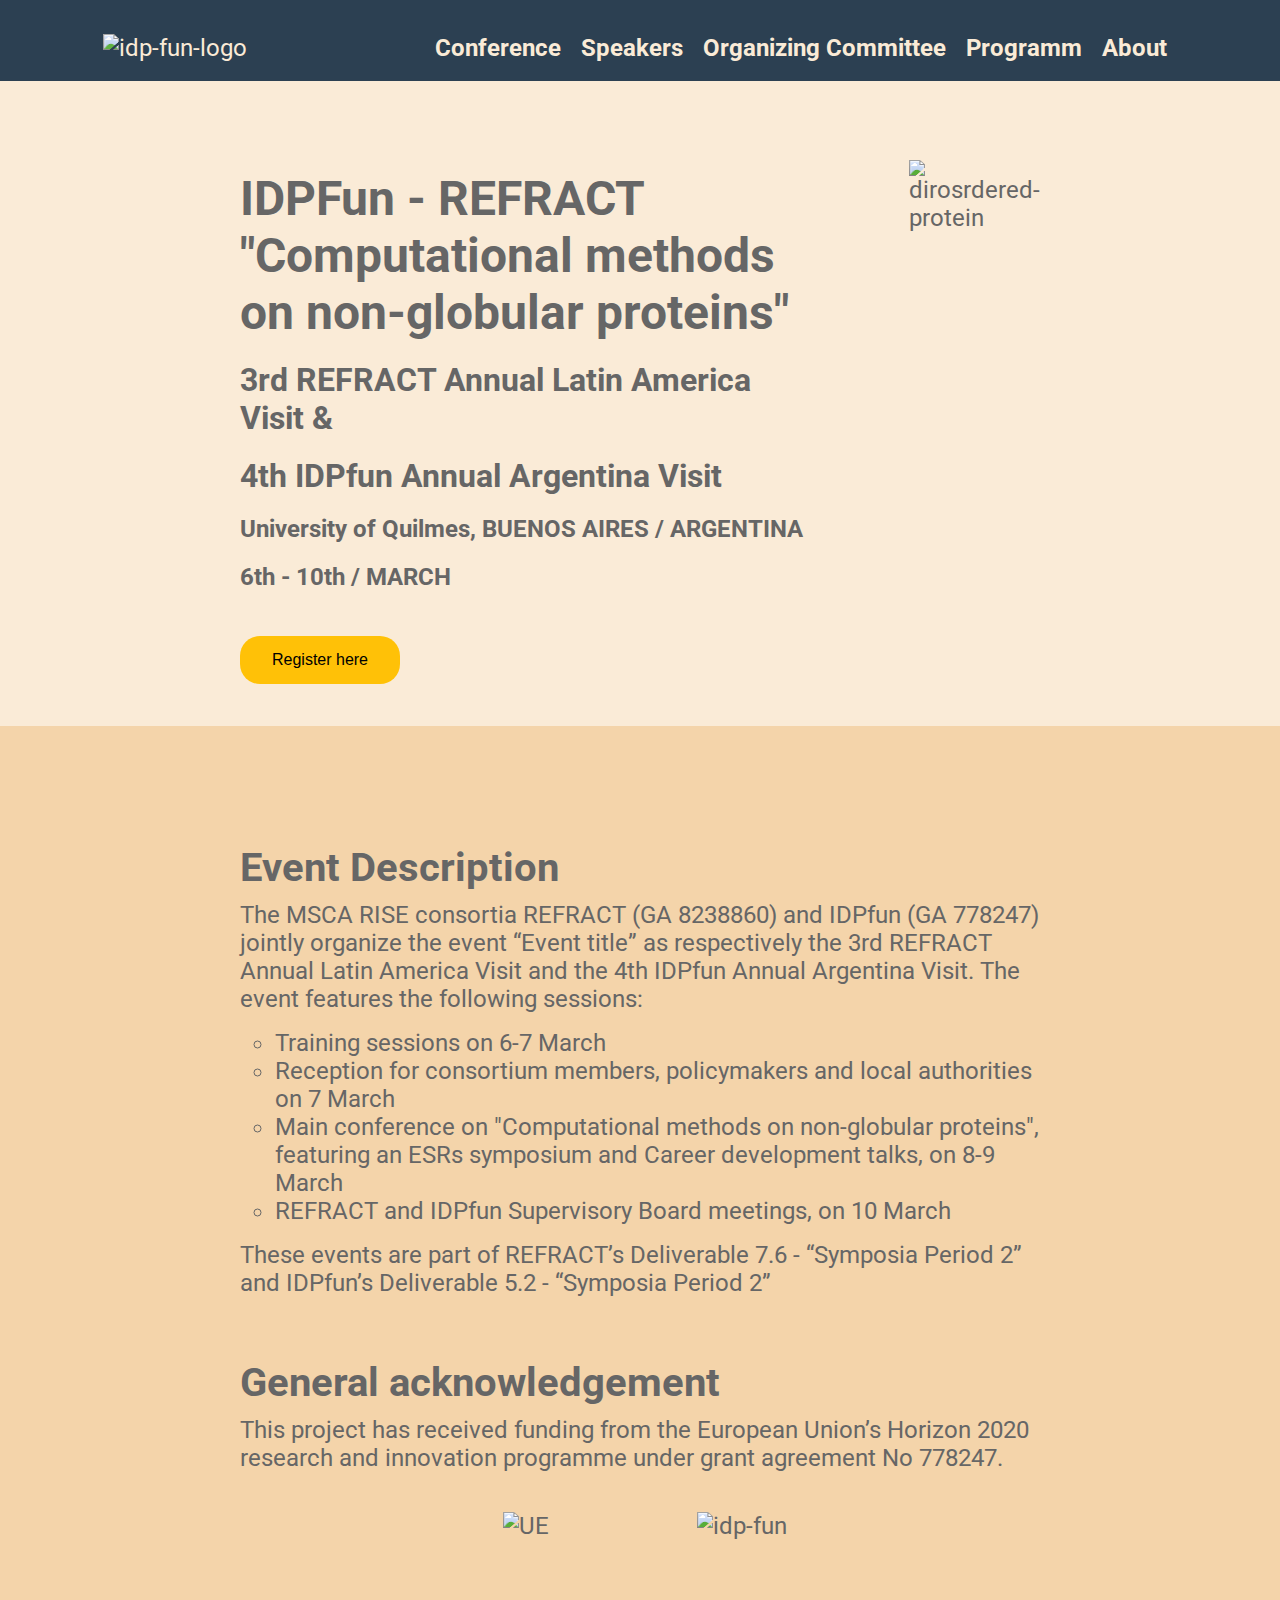
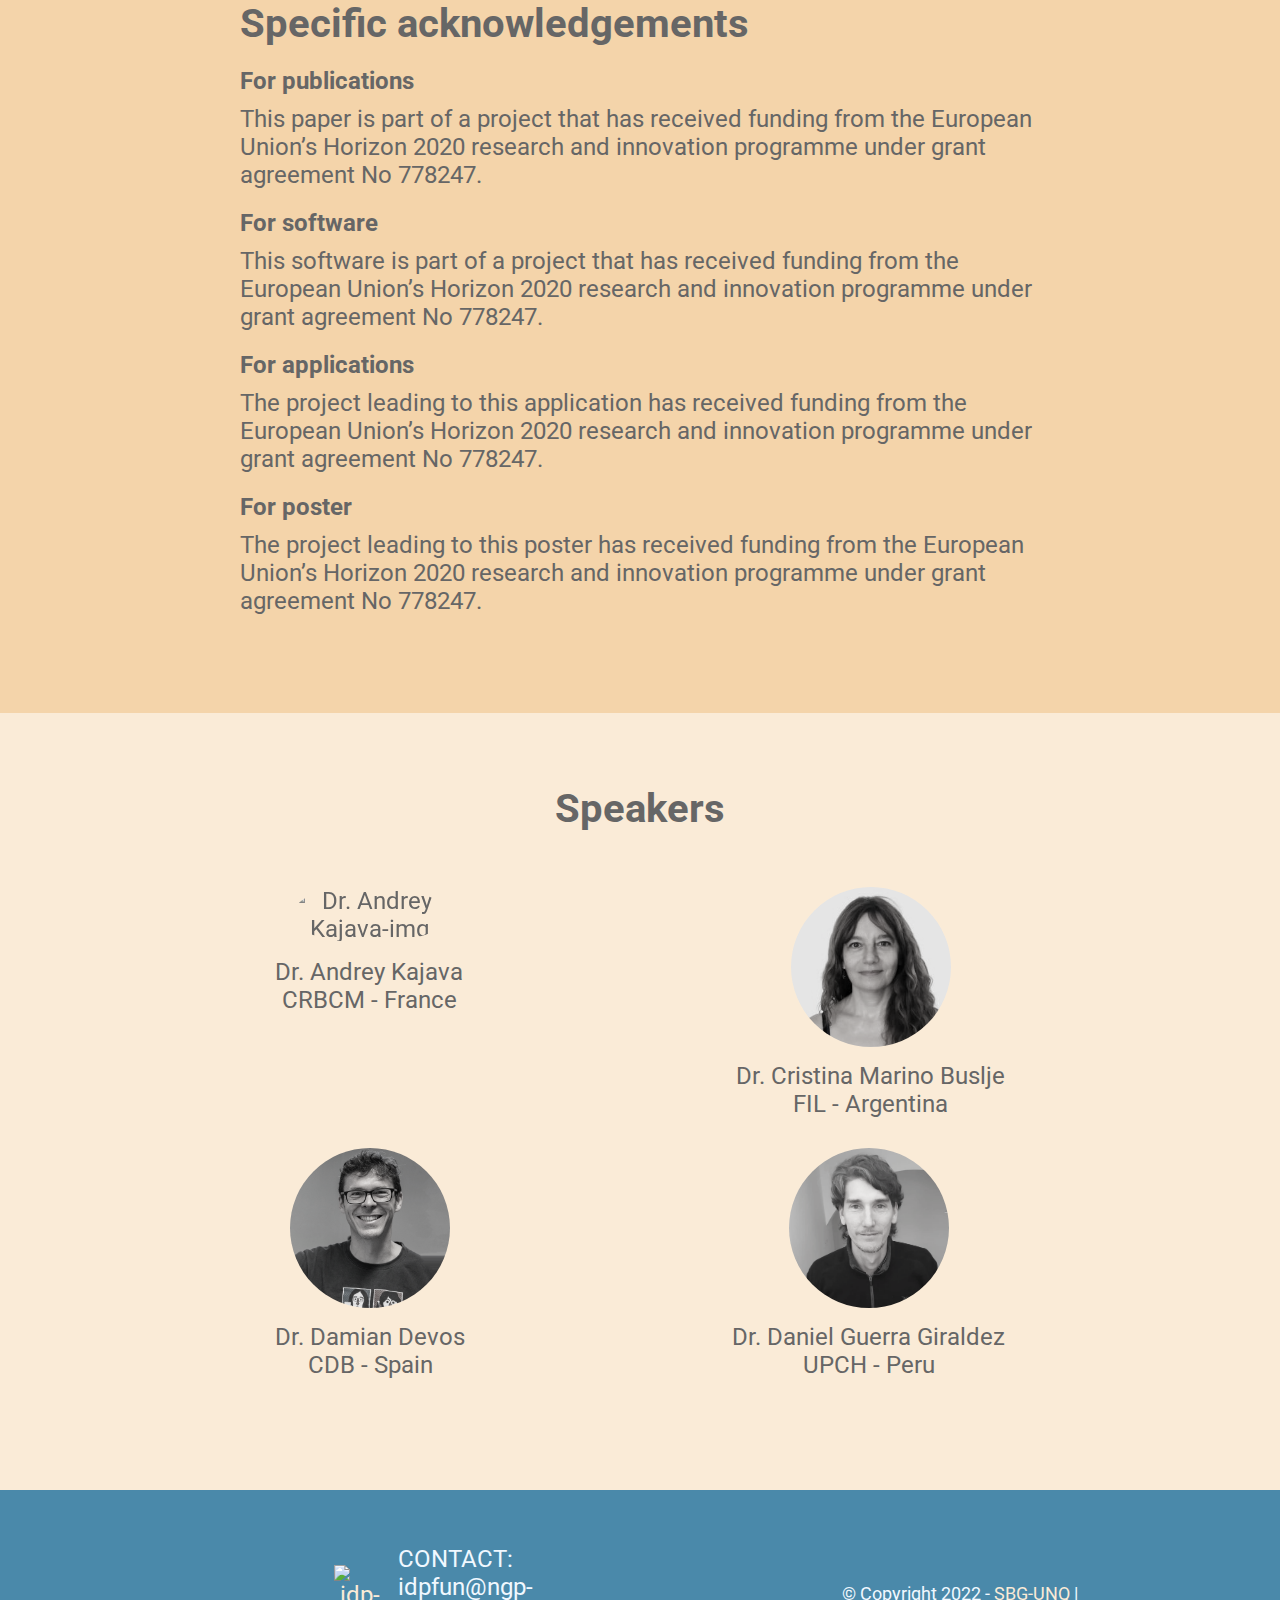
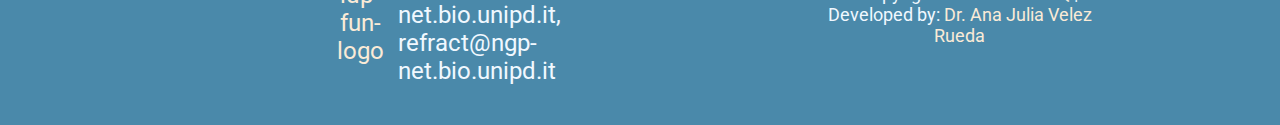
==== index.html @ 473da500 "Update index.html" ====
<!DOCTYPE html>
<html lang="en">
<head>
	<meta charset="UTF-8">
	<meta http-equiv="X-UA-Compatible" content="IE=edge">
	<meta name="viewport" content="width=device-width, initial-scale=1.0">
	<link rel="preconnect" href="https://fonts.googleapis.com"><link rel="preconnect" href="https://fonts.gstatic.com" crossorigin>
	<script src="assets/js/main.js" type="text/javascript" charset="utf-8" defer></script>
	<script src="https://code.jquery.com/jquery-3.5.1.min.js" integrity="sha256-9/aliU8dGd2tb6OSsuzixeV4y/faTqgFtohetphbbj0=" crossorigin="anonymous"></script>
	<link href="https://fonts.googleapis.com/css2?family=Roboto:wght@100&display=swap" rel="stylesheet">
	<link href="./assets/styles/main.css" rel="stylesheet">
	<title>IDP Fun Conference - 2023</title>
</head>
<body>
	<nav>
		<div class="IDP-logo-div">
			<a href="https://idpfun.eu/" target="_blank"><img src="./assets/img/jointly_logos_rectanglepng.png" alt="idp-fun-logo" class="IDP-logo"></a>
		</div>
		<ul>
			<li><a href="#">Conference</a></li>
			<li><a href="#speakers-section">Speakers</a></li>
			<li><a href="committes.html">Organizing Committee</a></li>
			<li><a href="programm.html">Programm</a></li>
			<li><a href="#about-section">About</a></li>
		</ul>
	</nav>
	<main>
		<section class="general-section" id="general-section">
			<div>
				<h1>IDPFun - REFRACT "Computational methods on non-globular proteins"</h1>
				<h3>3rd REFRACT Annual Latin America Visit &</h3> 
				<h3>4th IDPfun Annual Argentina Visit</h3>	
				<h4> University of Quilmes, BUENOS AIRES / ARGENTINA</h4>
				<h5>6th - 10th / MARCH</h5>
				<a href="https://docs.google.com/forms/d/e/1FAIpQLScUnMU989IEbIdfCRxgB1_0RwYtHntjEfzKDb6H014XdNLUmQ/viewform?usp=sf_link" target="_blank"><button> Register here</button></a>
			</div>
			<figure>
				<img src="./assets/img/logos_conjuntos_color.png" alt="dirosrdered-protein">

			</figure>
		</section>

		<section class="about-section" id="about-section">
			<article>
				<div class="about-div">
					<h2>Event Description</h2>
					<p>The MSCA RISE consortia <a href="https://refract-rise.eu/" target="_blank">REFRACT</a> (GA 8238860) and <a href="https://idpfun.eu/" target="_blank">IDPfun</a> (GA 778247) jointly organize the event “Event title” as respectively the 3rd REFRACT Annual Latin America Visit and the 4th IDPfun Annual Argentina Visit. 
						The event features the following sessions: </p>
						<ul class="about-list">
							<li>Training sessions on 6-7 March</li>
							<li>Reception for consortium members, policymakers and local authorities on 7 March</li>
							<li>Main conference on "Computational methods on non-globular proteins", featuring an ESRs symposium and Career development talks, on 8-9 March</li>
						
							<li>REFRACT and IDPfun Supervisory Board meetings, on 10 March</li>
						</ul>
					<p>These events are part of REFRACT’s Deliverable 7.6 - “Symposia Period 2” and IDPfun’s Deliverable 5.2 - “Symposia Period 2”</p>
				</div>
				<div class="about-div">
					<h2>General acknowledgement</h2>
					<p>This project has received funding from the European Union’s Horizon 2020 research and innovation programme under grant agreement No 778247.</p>
					<div class="sponsors">
						<img src="./assets/img/EU_logo.png" alt="UE">
						<img src="./assets/img/IDPfun_darkblue.png" alt="idp-fun">
					</div>
					<h2>Specific acknowledgements</h2>
					<h4>For publications</h4>
					<p>This paper is part of a project that has received funding from the European Union’s Horizon 2020 research and innovation programme under grant agreement No 778247.</p>
					<h4>For software</h4>
					<p>This software is part of a project that has received funding from the European Union’s Horizon 2020 research and innovation programme under grant agreement No 778247.</p>
					<h4>For applications</h4>
					<p>The project leading to this application has received funding from the European Union’s Horizon 2020 research and innovation programme under grant agreement No 778247.</p>
					<h4>For poster</h4>
					<p>The project leading to this poster has received funding from the European Union’s Horizon 2020 research and innovation programme under grant agreement No 778247.</p>
				</div>
			</article>
		</section>
		
		<section class="speakers-section" id="speakers-section">
			<div id="image-carousel" >
				
			</div>

		</section>
		
		<section class="sposnors-section">
	
		</section>
	</main>
	<footer class="footer">
		<div class="footer-main-div">
			<div class="IDP-logo-div">
				<a href="https://idpfun.eu/" target="_blank"><img src="./assets/img/jointly_white_rectanglpng.png" alt="idp-fun-logo" class="IDP-logo"></a>
			</div>
			<div class="footer-contact-div">
				<p>CONTACT: idpfun@ngp-net.bio.unipd.it, refract@ngp-net.bio.unipd.it</p>
			</div>
		</div>
		<p class="site-credits">© Copyright 2022 - <a href="http://ufq.unq.edu.ar/sbg/" target="_blank">SBG-UNQ</a> | Developed by: <a href="https://www.linkedin.com/in/ajvelezrueda/" target="_blank">Dr. Ana Julia Velez Rueda </a></p>
	</footer>
</body>
</html>
---- assets/styles/main.css ----
/*----------------------------- import fonts -----------------------------*/

@import url('https://fonts.googleapis.com/css2?family=Roboto:wght@100&display=swap');

* {
    margin: 0;
    padding: 0;
    box-sizing: border-box;
    position: relative;
    border: 0 none;
}

body {
    position: absolute;
    color: #666666;
    font-family: 'Roboto', sans-serif;
    font-weight: normal;
    font-size: 1.5em;
    margin: 0;
    overflow-x: hidden;
    background-color: antiquewhite;
    z-index: 5;
}

section{
    padding: 2rem 15rem;
}

h1 {
    font-size: 3rem;
}

h2 {
    font-size: 2.5rem;
}

h3 {
    font-size: 2rem;
}

h5 {
    font-size: 1em;
}


li, nav li {
    list-style: none;
}

a { 
    text-decoration: none;
    color: antiquewhite;
}

a:hover{
    color:#4a89aa;
}

article a {
    color: #666666;   
}

article a:hover {
    color:#4a89aa;
}


/*nav bar*/
nav {
    position: fixed;
    width: 100%;
    display: flex;
    flex-wrap: wrap;
    align-items: center;
    justify-content: space-around;
    padding: 2.1rem 0.9rem 1.2rem 0.9rem;
    background-color: #21374b;
    color: antiquewhite;
    opacity: 0.95;
    z-index: 10;
}

nav img {
    width: 350px;
    height: 64px;
}

nav ul {
    display: flex;
    flex-direction: row;
    justify-content: space-between;
}

nav li {
    margin: 0 10px;
    font-weight: bold;
}

/*general section*/

.general-section {
    display: flex;
    flex-direction: row;
    justify-content: space-between;
    margin-top: 8rem;
    flex: 2 1;
}

.general-section div {
    display: flex;
    flex-direction: column;
}

.general-section div > * {
    margin: 10px 0;

}

.general-section figure img {
    width: 36rem;
    margin-left: 6rem;
}

/*about*/

.about-section {
    background-color: #f4d4aa;
}

.about-section > * {
    margin: 50px 0;

}

.about-section article > * {
    margin: 10px 0;

}

.about-list {
    margin: 2% 0;
    padding-left: 35px;
}

.about-list li {
    list-style: circle;
}

.about-div{
    padding: 2% 0;
}

.about-div h2, h4 {
    margin-top: 20px;
    margin-bottom: 10px;
}

.about-div h4 {
    margin-top: 20px;
    margin-bottom: 10px;
}

.mapouter {
    margin-top: 15px;
}

.sponsors{
    display: flex;
    flex-wrap: wrap;
    justify-content: space-evenly;
    padding: 5% 21%;
}

.sponsors img{
    width: 100px;
    margin-left: 20px;
}

.general-section button {
    background-color: #ffc107;
    width: 10rem;
    height: 3rem;
    border-radius: 20px;
    margin-top: 25px;
    font-size: 1rem;
}

.general-section button:hover {
    background-color: #ffdd75; 
    color: #4a89aa;
}

/*speakers*/

.speakers-section {
    text-align: center;
}

.speakers-section h2 {
    margin: 40px 0;
}

.speaker-list {
    display: flex;
    flex-wrap: wrap;
    justify-content: space-between;
}

.speaker-figure {
    display: flex;
    flex-direction: column;
    justify-items: center;
    text-align: center;
    align-items: center;
    margin: 15px 35px;
}

.speaker-figure img {
    width: 10rem;
    border-radius: 50%;
    filter: grayscale(95%);
    margin-bottom: 15px;
}

.speaker-list-item {
    display: none;
}

.speaker-list-item.active-img {
    display: block;
}

/*footer*/

footer {
    display: flex;
    flex-direction: row;
    background-color: #4a89aa;
    color: aliceblue;
    padding: 2.1rem 10.9rem 1.2rem 10.9rem;
    text-align: center;
    align-items: center;
    justify-content: space-between;
}

.footer-main-div {
    display: flex;
    flex-direction: row;
    justify-content: space-evenly;
    width: 100%;
    padding: 0 10rem;
}


footer img {
    width: 320px;
    height: 55px;
}

.footer-contact-div{
    flex-direction: row;
    text-align: left;
    display: flex;
    justify-content: space-around;
}

.footer-contact-div > * {
    padding: 12px;
}

.footer > * {
    margin: 9px 0;
    justify-items: center;
    justify-content: space-evenly;
    text-align: center;
    align-items: center;

}

.footer a:hover{
    color: #ffdd75;
}

.site-credits{
    margin: 25px 0;
    font-size: 18px;
}



/*Program*/

.program-section{
    margin-top: 9%;
    text-align: center;
    display: flex;
    align-items: center;
    align-content: space-around;
    text-align: center;
}

.table-p {
    margin-left: 20%;
}

.keydates_table{
    width: 50%;
    border-collapse: collapse;
    border-spacing: 0;
    margin: 0px auto; 
}

.keydates_table td{
    padding: 1% 1%;
    text-align: left;
}

.program-section table{
    border-collapse: collapse;
    border-spacing: 0;
    margin: 0px auto;
}

.table_program{
    width: 70%;
}

.table_program td{
    text-align: center;
    border: 1px solid;
}

.table_program img{
    padding: 0 2vw;
}

.schedule-table{
    width: 100%;
}

.program-section table thead td {
    border-top: hidden;
    border-left: hidden;
    border-right: hidden;
    line-height: 3vw;
    vertical-align: bottom;
}

.program-section table span {
    font-size: 1.4em;
    font-weight: bold;
    color: #4d38a5;
}

.program-section td {
    vertical-align: middle;
    overflow: hidden;
    padding: 1% 10px;
    word-break: normal;
    font-size: 1em;
    line-height: 1.1em;
    color: rgb(85, 85, 85);
}

.breaks td {
    line-height: 1.3em;
}

.prog-tracks td {
    font-size: 1.1em;
    font-weight: bold;
    line-height: 1.2em;
    color:#906aac;
    border: none;
    padding-top: 27px;
}

.prog-tracks strong{
    color: rgb(85, 85, 85);
}

.prog-button {
    display: flex;
    justify-content: center;
    flex-wrap: wrap;
}

.prog-button a {
    font-size: 1.6em;
    line-height: 1.8em;
}

.program-section section {
    margin-top: 1%;
    margin-bottom: 3%;
}

.program-section p {
    font-size: 15px;
    margin-bottom: 22px;
    margin-top: 18px;
    margin-left: 25%;
}

.speakers-names {
    color: #4a89aa;
}

.prgram-butons {
    display: flex;
    flex-flow: row;
    justify-content: center;
    align-items: center;
    margin: 2% 0;
    flex-wrap: wrap;
}

.center{
    text-align: center;
}

.dark-purple{
    color: #6D4486;
    text-decoration: underline;
}

.one-cell {
    width: 100%;
    text-align: initial;
    padding-left: 8%;
    padding-bottom: 7%;
}

/* committes */


.committes {
    padding-top: 2%;
    margin-top: 5%;
}
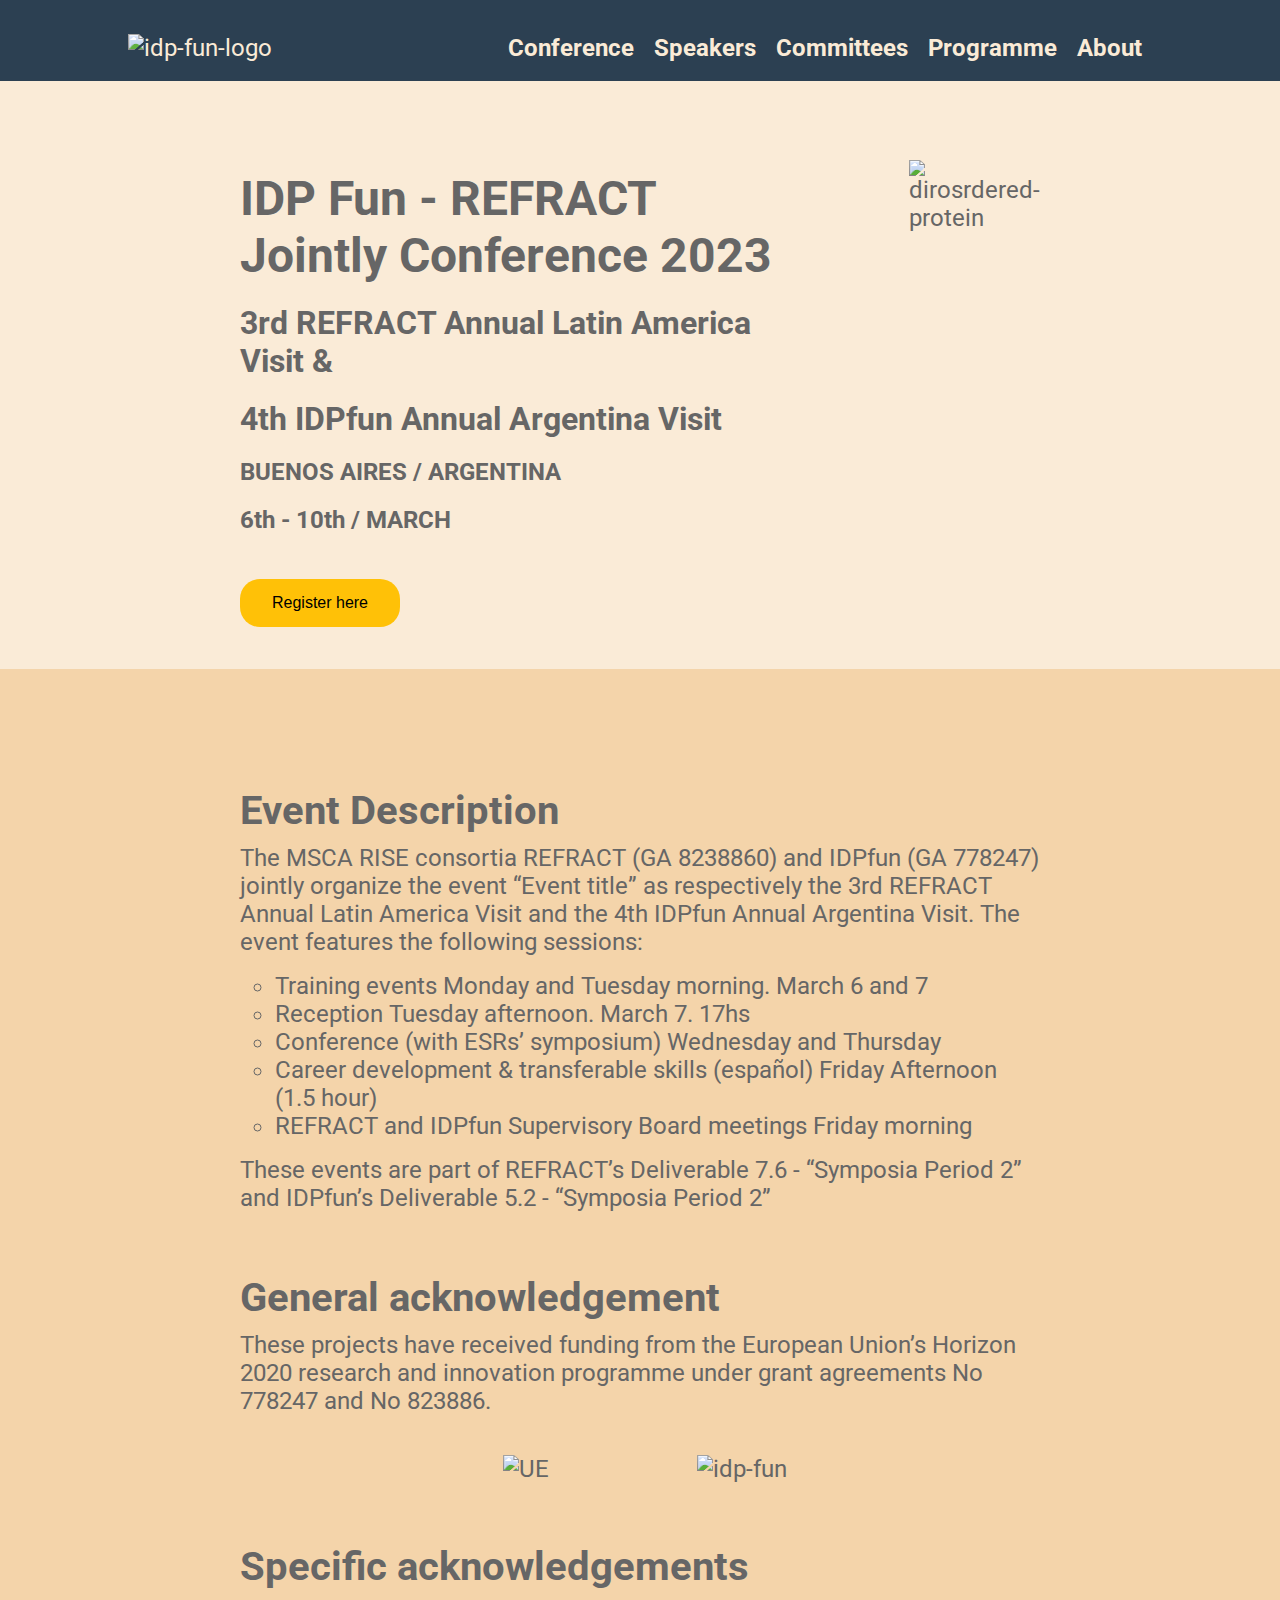
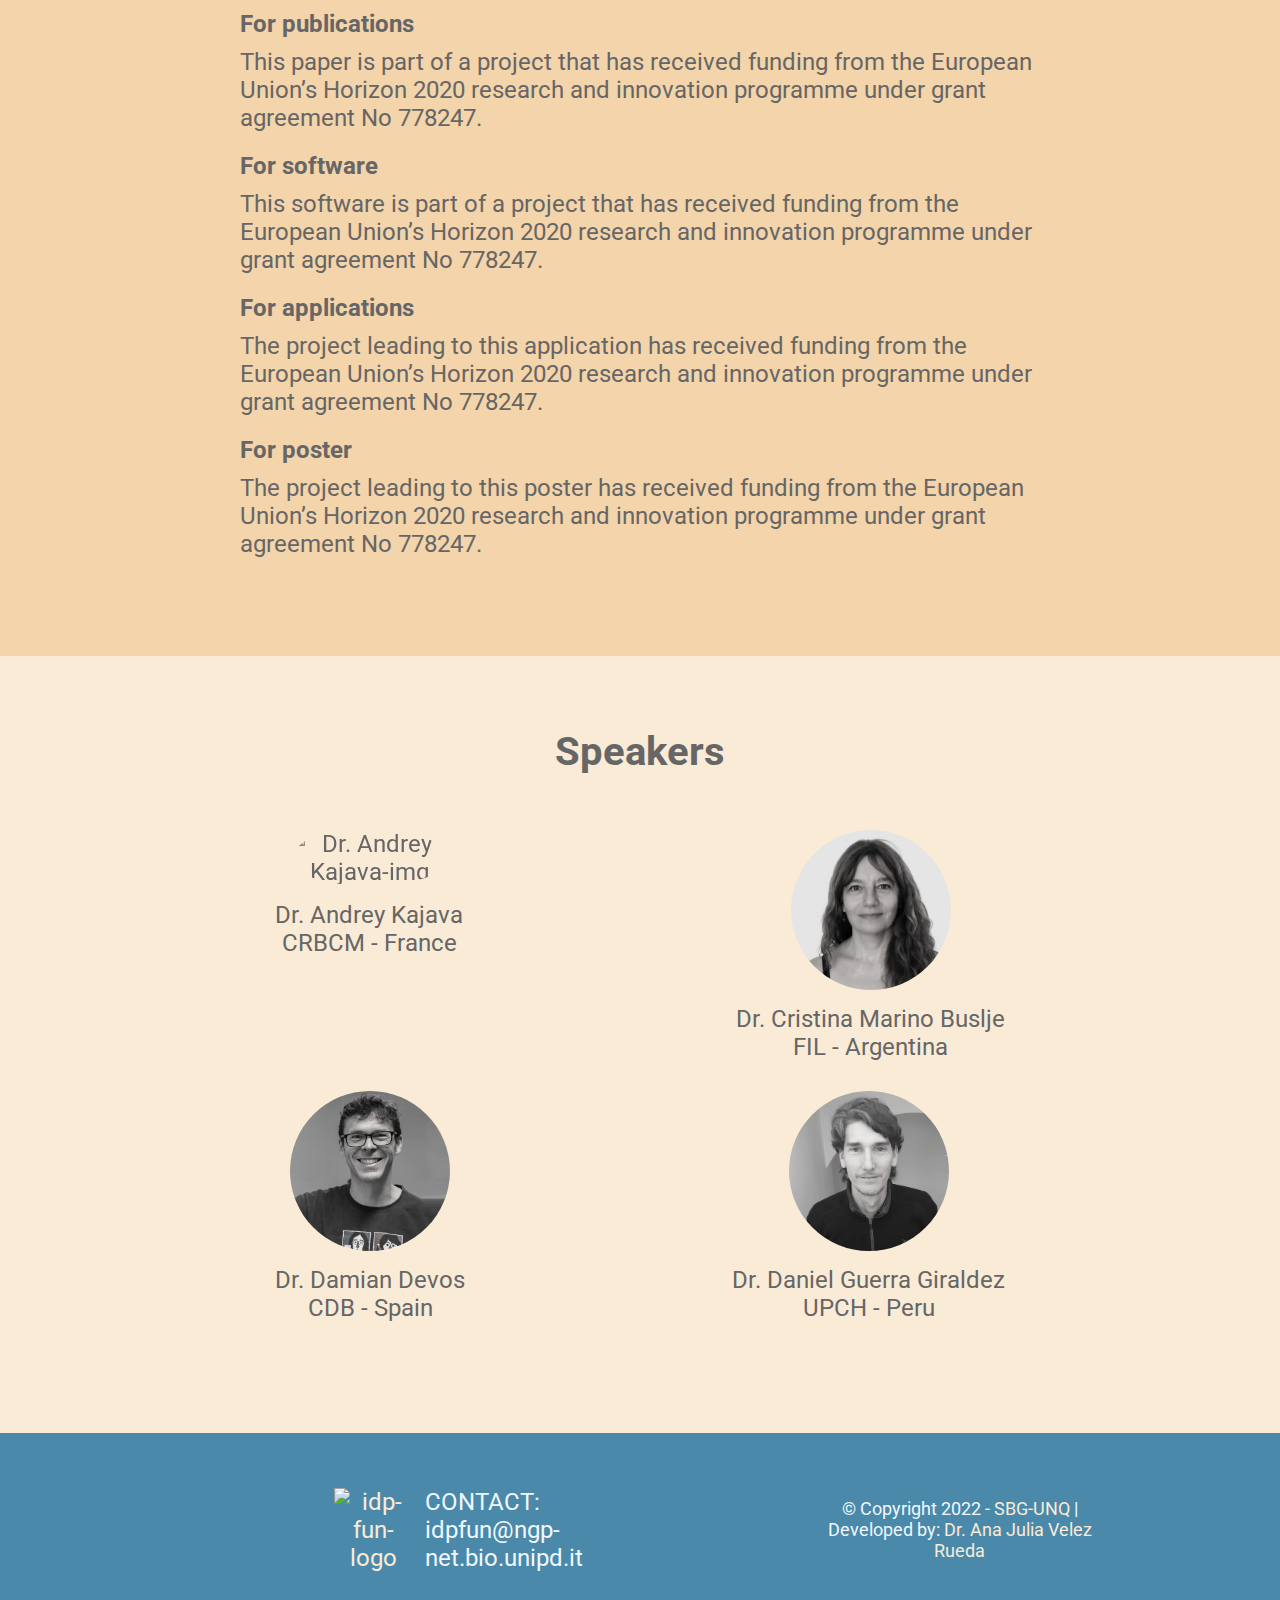
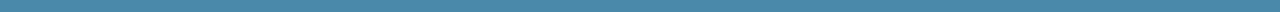
==== commit 9cee472a: "text fixed" ====
--- a/index.html
+++ b/index.html
@@ -19,18 +19,18 @@
 		<ul>
 			<li><a href="#">Conference</a></li>
 			<li><a href="#speakers-section">Speakers</a></li>
-			<li><a href="committes.html">Organizing Committee</a></li>
-			<li><a href="programm.html">Programm</a></li>
+			<li><a href="committes.html">Committees</a></li>
+			<li><a href="programm.html">Programme</a></li>
 			<li><a href="#about-section">About</a></li>
 		</ul>
 	</nav>
 	<main>
 		<section class="general-section" id="general-section">
 			<div>
-				<h1>IDPFun - REFRACT "Computational methods on non-globular proteins"</h1>
+				<h1>IDP Fun - REFRACT Jointly Conference 2023</h1>
 				<h3>3rd REFRACT Annual Latin America Visit &</h3> 
 				<h3>4th IDPfun Annual Argentina Visit</h3>	
-				<h4> University of Quilmes, BUENOS AIRES / ARGENTINA</h4>
+				<h4> BUENOS AIRES / ARGENTINA</h4>
 				<h5>6th - 10th / MARCH</h5>
 				<a href="https://docs.google.com/forms/d/e/1FAIpQLScUnMU989IEbIdfCRxgB1_0RwYtHntjEfzKDb6H014XdNLUmQ/viewform?usp=sf_link" target="_blank"><button> Register here</button></a>
 			</div>
@@ -47,17 +47,17 @@
 					<p>The MSCA RISE consortia <a href="https://refract-rise.eu/" target="_blank">REFRACT</a> (GA 8238860) and <a href="https://idpfun.eu/" target="_blank">IDPfun</a> (GA 778247) jointly organize the event “Event title” as respectively the 3rd REFRACT Annual Latin America Visit and the 4th IDPfun Annual Argentina Visit. 
 						The event features the following sessions: </p>
 						<ul class="about-list">
-							<li>Training sessions on 6-7 March</li>
-							<li>Reception for consortium members, policymakers and local authorities on 7 March</li>
-							<li>Main conference on "Computational methods on non-globular proteins", featuring an ESRs symposium and Career development talks, on 8-9 March</li>
-						
-							<li>REFRACT and IDPfun Supervisory Board meetings, on 10 March</li>
+							<li>Training events Monday and Tuesday morning. March 6 and 7</li>
+							<li>Reception Tuesday afternoon. March 7. 17hs</li>
+							<li>Conference  (with ESRs’ symposium) Wednesday and Thursday</li>
+							<li>Career development & transferable skills (español) Friday Afternoon (1.5 hour)</li>
+							<li>REFRACT and IDPfun Supervisory Board meetings Friday morning</li>
 						</ul>
 					<p>These events are part of REFRACT’s Deliverable 7.6 - “Symposia Period 2” and IDPfun’s Deliverable 5.2 - “Symposia Period 2”</p>
 				</div>
 				<div class="about-div">
 					<h2>General acknowledgement</h2>
-					<p>This project has received funding from the European Union’s Horizon 2020 research and innovation programme under grant agreement No 778247.</p>
+					<p>These projects have received funding from the European Union’s Horizon 2020 research and innovation programme under grant agreements No 778247 and No 823886.</p>
 					<div class="sponsors">
 						<img src="./assets/img/EU_logo.png" alt="UE">
 						<img src="./assets/img/IDPfun_darkblue.png" alt="idp-fun">
@@ -92,7 +92,7 @@
 				<a href="https://idpfun.eu/" target="_blank"><img src="./assets/img/jointly_white_rectanglpng.png" alt="idp-fun-logo" class="IDP-logo"></a>
 			</div>
 			<div class="footer-contact-div">
-				<p>CONTACT: idpfun@ngp-net.bio.unipd.it, refract@ngp-net.bio.unipd.it</p>
+				<p>CONTACT: idpfun@ngp-net.bio.unipd.it</p>
 			</div>
 		</div>
 		<p class="site-credits">© Copyright 2022 - <a href="http://ufq.unq.edu.ar/sbg/" target="_blank">SBG-UNQ</a> | Developed by: <a href="https://www.linkedin.com/in/ajvelezrueda/" target="_blank">Dr. Ana Julia Velez Rueda </a></p>
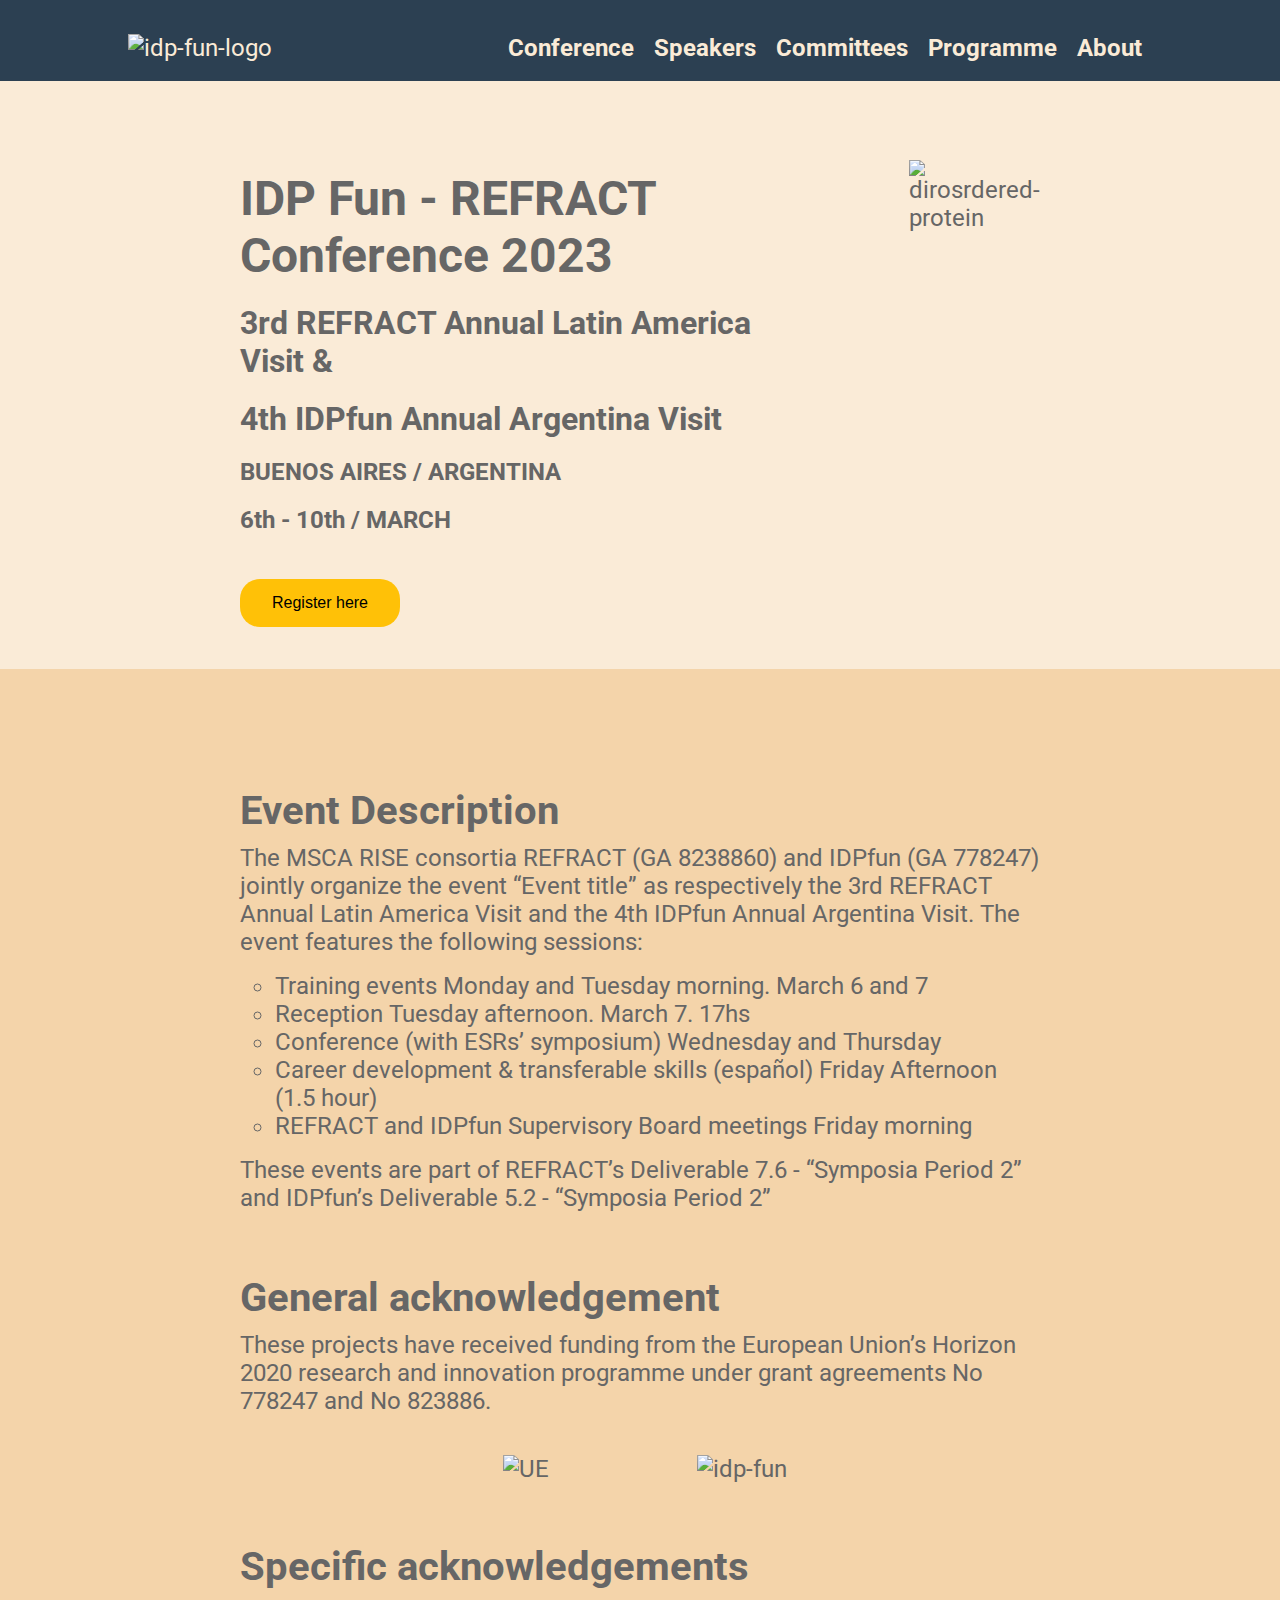
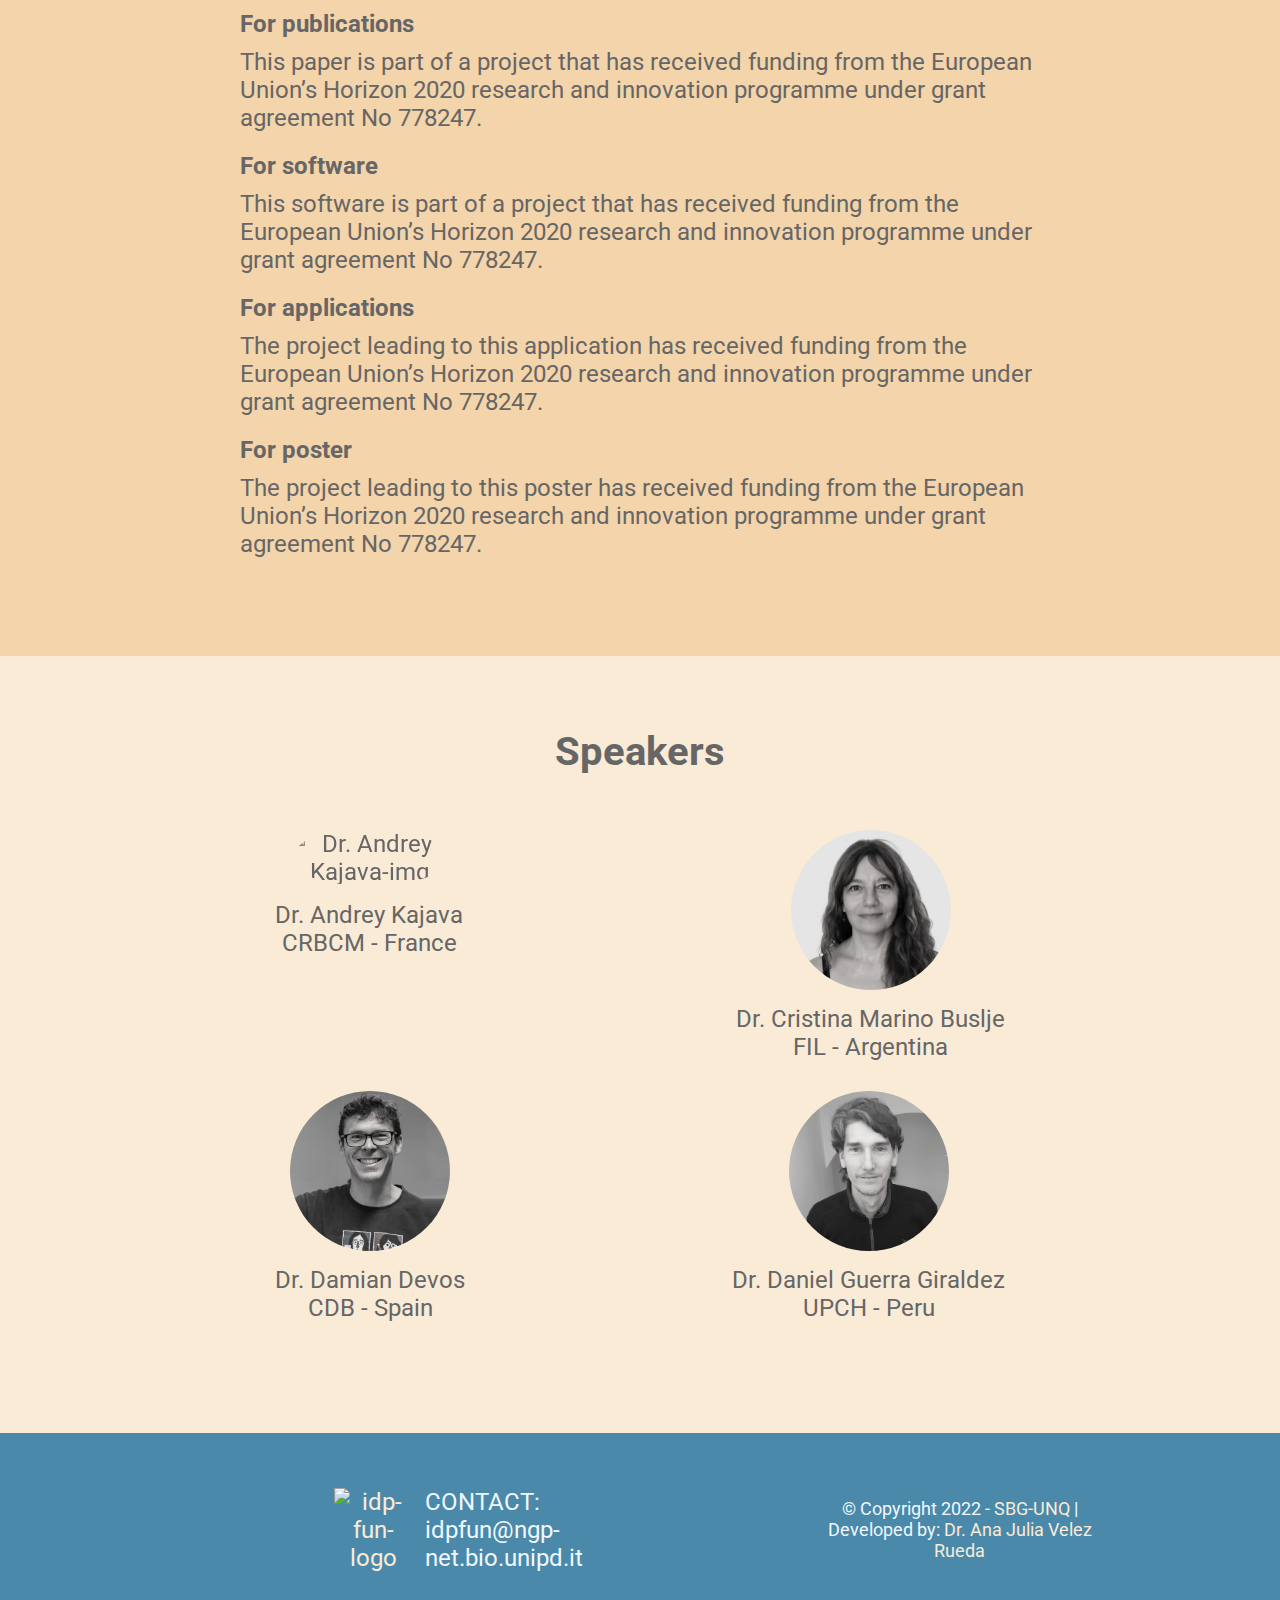
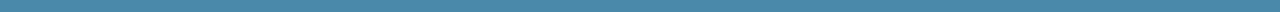
==== commit 44af3090: "Merge pull request #4 from AlexanderMon/patch-5" ====
--- a/index.html
+++ b/index.html
@@ -27,7 +27,7 @@
 	<main>
 		<section class="general-section" id="general-section">
 			<div>
-				<h1>IDP Fun - REFRACT Jointly Conference 2023</h1>
+				<h1>IDP Fun - REFRACT Conference 2023</h1>
 				<h3>3rd REFRACT Annual Latin America Visit &</h3> 
 				<h3>4th IDPfun Annual Argentina Visit</h3>	
 				<h4> BUENOS AIRES / ARGENTINA</h4>
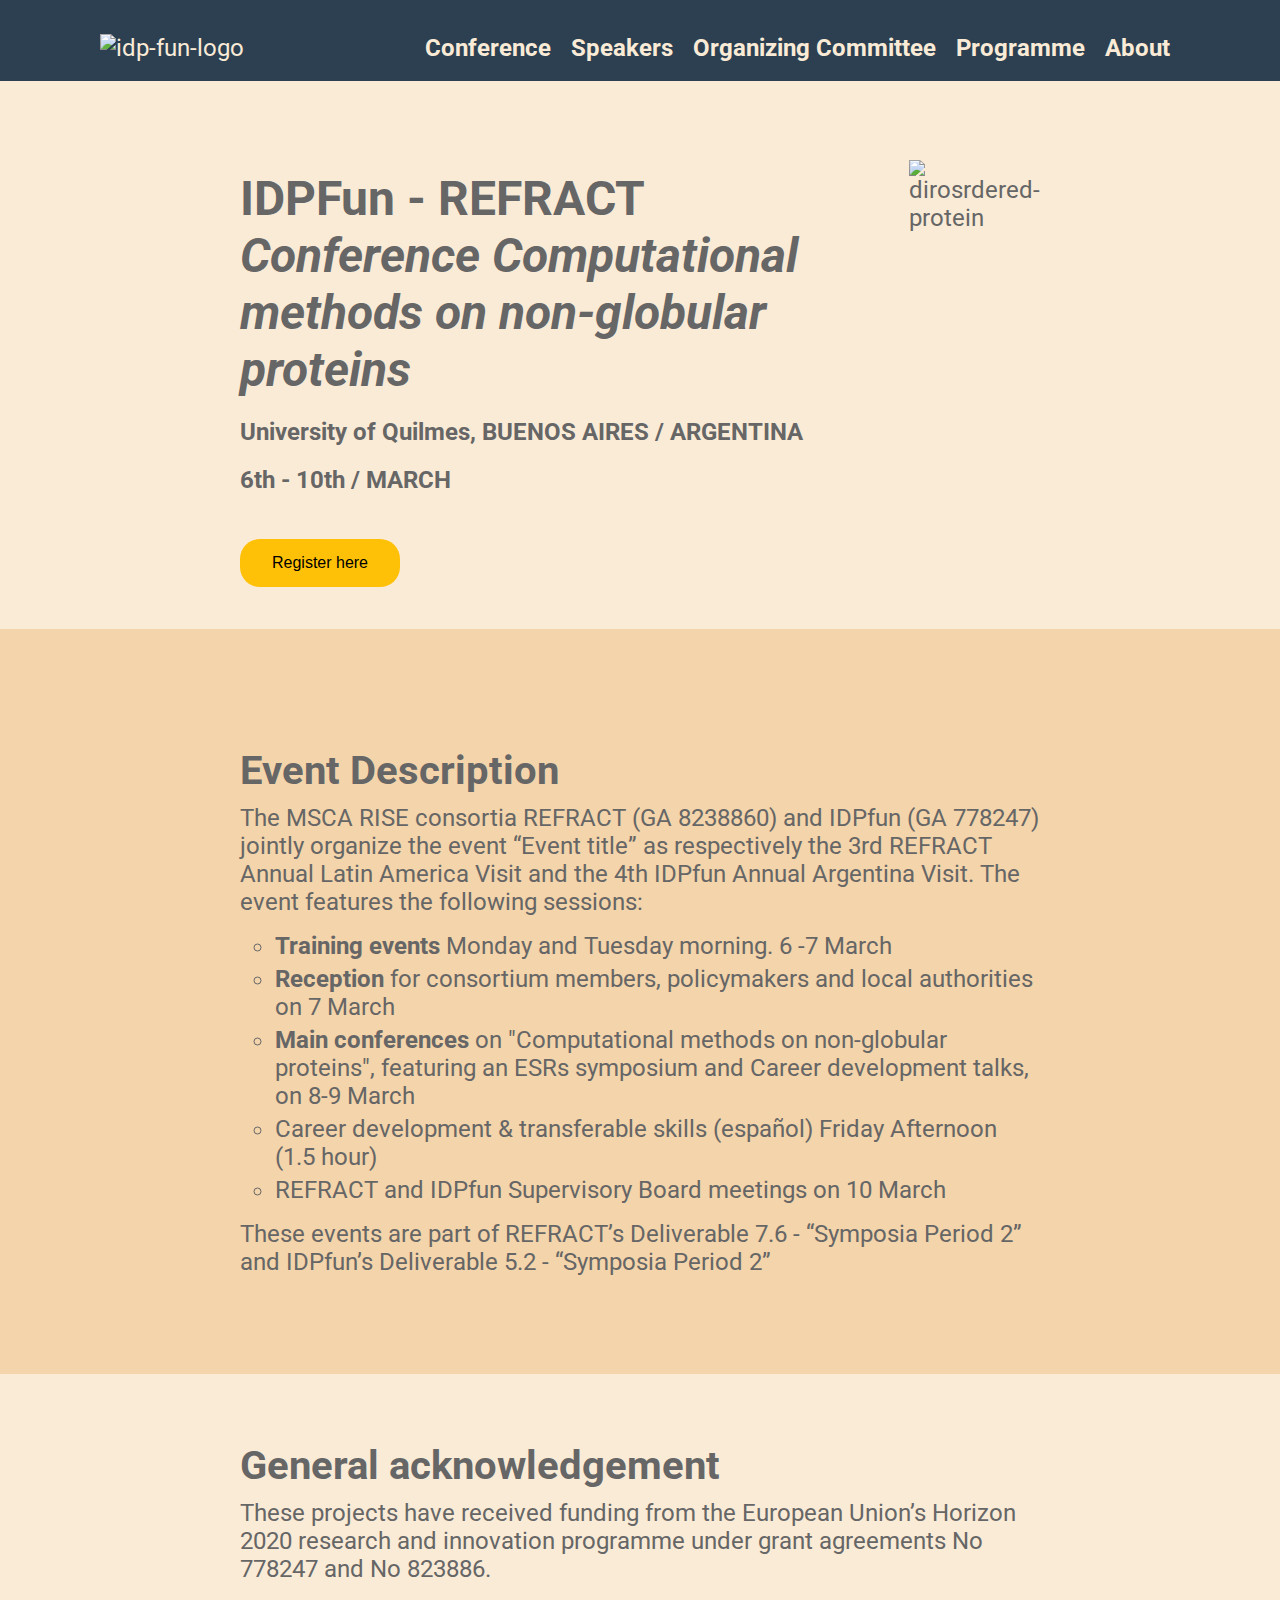
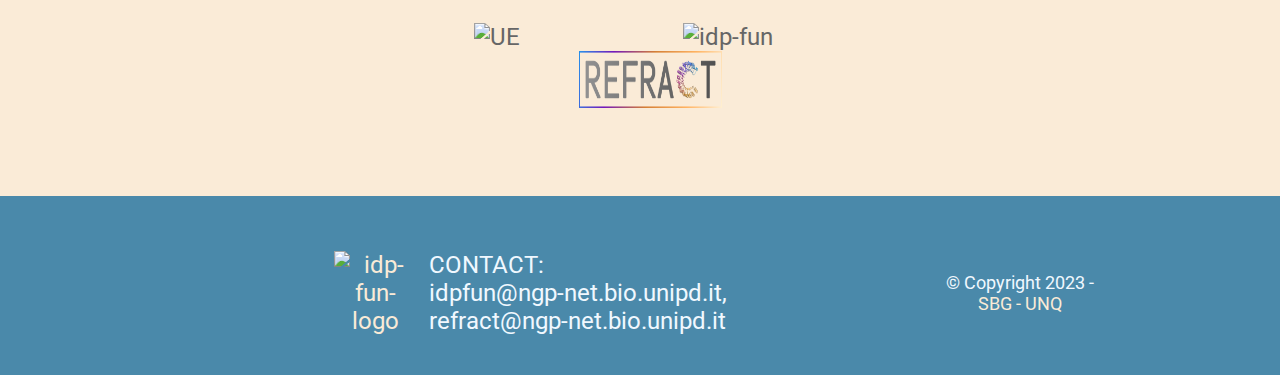
==== commit 0d037110: "sponsors section" ====
--- a/index.html
+++ b/index.html
@@ -5,7 +5,6 @@
 	<meta http-equiv="X-UA-Compatible" content="IE=edge">
 	<meta name="viewport" content="width=device-width, initial-scale=1.0">
 	<link rel="preconnect" href="https://fonts.googleapis.com"><link rel="preconnect" href="https://fonts.gstatic.com" crossorigin>
-	<script src="assets/js/main.js" type="text/javascript" charset="utf-8" defer></script>
 	<script src="https://code.jquery.com/jquery-3.5.1.min.js" integrity="sha256-9/aliU8dGd2tb6OSsuzixeV4y/faTqgFtohetphbbj0=" crossorigin="anonymous"></script>
 	<link href="https://fonts.googleapis.com/css2?family=Roboto:wght@100&display=swap" rel="stylesheet">
 	<link href="./assets/styles/main.css" rel="stylesheet">
@@ -18,8 +17,8 @@
 		</div>
 		<ul>
 			<li><a href="#">Conference</a></li>
-			<li><a href="#speakers-section">Speakers</a></li>
-			<li><a href="committes.html">Committees</a></li>
+			<li><a href="committes.html">Speakers</a></li>
+			<li><a href="committes.html">Organizing Committee</a></li>
 			<li><a href="programm.html">Programme</a></li>
 			<li><a href="#about-section">About</a></li>
 		</ul>
@@ -27,10 +26,8 @@
 	<main>
 		<section class="general-section" id="general-section">
 			<div>
-				<h1>IDP Fun - REFRACT Conference 2023</h1>
-				<h3>3rd REFRACT Annual Latin America Visit &</h3> 
-				<h3>4th IDPfun Annual Argentina Visit</h3>	
-				<h4> BUENOS AIRES / ARGENTINA</h4>
+				<h1>IDPFun - REFRACT <br><span class="italics-text">Conference Computational methods on non-globular proteins</span></h1>
+				<h4> University of Quilmes, BUENOS AIRES / ARGENTINA</h4>
 				<h5>6th - 10th / MARCH</h5>
 				<a href="https://docs.google.com/forms/d/e/1FAIpQLScUnMU989IEbIdfCRxgB1_0RwYtHntjEfzKDb6H014XdNLUmQ/viewform?usp=sf_link" target="_blank"><button> Register here</button></a>
 			</div>
@@ -47,42 +44,28 @@
 					<p>The MSCA RISE consortia <a href="https://refract-rise.eu/" target="_blank">REFRACT</a> (GA 8238860) and <a href="https://idpfun.eu/" target="_blank">IDPfun</a> (GA 778247) jointly organize the event “Event title” as respectively the 3rd REFRACT Annual Latin America Visit and the 4th IDPfun Annual Argentina Visit. 
 						The event features the following sessions: </p>
 						<ul class="about-list">
-							<li>Training events Monday and Tuesday morning. March 6 and 7</li>
-							<li>Reception Tuesday afternoon. March 7. 17hs</li>
-							<li>Conference  (with ESRs’ symposium) Wednesday and Thursday</li>
+							<li><b>Training events</b> Monday and Tuesday morning. 6 -7 March</li>
+							<li><b>Reception</b> for consortium members, policymakers and local authorities on 7 March</li>
+							<li><b>Main conferences</b> on "Computational methods on non-globular proteins", featuring an ESRs symposium and Career development talks, on 8-9 March</li>
 							<li>Career development & transferable skills (español) Friday Afternoon (1.5 hour)</li>
-							<li>REFRACT and IDPfun Supervisory Board meetings Friday morning</li>
+							<li>REFRACT and IDPfun Supervisory Board meetings on 10 March</li>
 						</ul>
 					<p>These events are part of REFRACT’s Deliverable 7.6 - “Symposia Period 2” and IDPfun’s Deliverable 5.2 - “Symposia Period 2”</p>
-				</div>
-				<div class="about-div">
-					<h2>General acknowledgement</h2>
-					<p>These projects have received funding from the European Union’s Horizon 2020 research and innovation programme under grant agreements No 778247 and No 823886.</p>
-					<div class="sponsors">
-						<img src="./assets/img/EU_logo.png" alt="UE">
-						<img src="./assets/img/IDPfun_darkblue.png" alt="idp-fun">
-					</div>
-					<h2>Specific acknowledgements</h2>
-					<h4>For publications</h4>
-					<p>This paper is part of a project that has received funding from the European Union’s Horizon 2020 research and innovation programme under grant agreement No 778247.</p>
-					<h4>For software</h4>
-					<p>This software is part of a project that has received funding from the European Union’s Horizon 2020 research and innovation programme under grant agreement No 778247.</p>
-					<h4>For applications</h4>
-					<p>The project leading to this application has received funding from the European Union’s Horizon 2020 research and innovation programme under grant agreement No 778247.</p>
-					<h4>For poster</h4>
-					<p>The project leading to this poster has received funding from the European Union’s Horizon 2020 research and innovation programme under grant agreement No 778247.</p>
 				</div>
 			</article>
 		</section>
 		
-		<section class="speakers-section" id="speakers-section">
-			<div id="image-carousel" >
-				
+		<section class="sposnors-section">
+			<div class="about-div">
+				<h2>General acknowledgement</h2>
+				<p>These projects have received funding from the European Union’s Horizon 2020 research and innovation programme under grant agreements No 778247 and No 823886.</p>
+				<div class="sponsors">
+					<img src="./assets/img/EU_logo.png" alt="UE">
+					<img src="./assets/img/IDPfun_darkblue.png" alt="idp-fun">
+						<img src="./assets/img/REFRACT.png" alt="refract" class="refract-logo">
+	
+				</div>
 			</div>
-
-		</section>
-		
-		<section class="sposnors-section">
 	
 		</section>
 	</main>
@@ -92,10 +75,10 @@
 				<a href="https://idpfun.eu/" target="_blank"><img src="./assets/img/jointly_white_rectanglpng.png" alt="idp-fun-logo" class="IDP-logo"></a>
 			</div>
 			<div class="footer-contact-div">
-				<p>CONTACT: idpfun@ngp-net.bio.unipd.it</p>
+				<p>CONTACT: <br>idpfun@ngp-net.bio.unipd.it, refract@ngp-net.bio.unipd.it</p>
 			</div>
 		</div>
-		<p class="site-credits">© Copyright 2022 - <a href="http://ufq.unq.edu.ar/sbg/" target="_blank">SBG-UNQ</a> | Developed by: <a href="https://www.linkedin.com/in/ajvelezrueda/" target="_blank">Dr. Ana Julia Velez Rueda </a></p>
+		<p class="site-credits">© Copyright 2023 - <a href="https://github.com/SBG-UNQ" target="_blank">SBG - UNQ</a></p>
 	</footer>
 </body>
 </html>
--- a/assets/styles/main.css
+++ b/assets/styles/main.css
@@ -98,6 +98,9 @@
 
 /*general section*/
 
+.italics-text {
+    font-style: italic;
+}
 .general-section {
     display: flex;
     flex-direction: row;
@@ -144,6 +147,7 @@
 
 .about-list li {
     list-style: circle;
+    margin: 5px 0;
 }
 
 .about-div{
@@ -164,6 +168,9 @@
     margin-top: 15px;
 }
 
+.refract-logo {
+    height: 57px;
+}
 .sponsors{
     display: flex;
     flex-wrap: wrap;
@@ -172,7 +179,7 @@
 }
 
 .sponsors img{
-    width: 100px;
+    width: 143px;
     margin-left: 20px;
 }
 
@@ -285,7 +292,6 @@
     margin: 25px 0;
     font-size: 18px;
 }
-
 
 
 /*Program*/
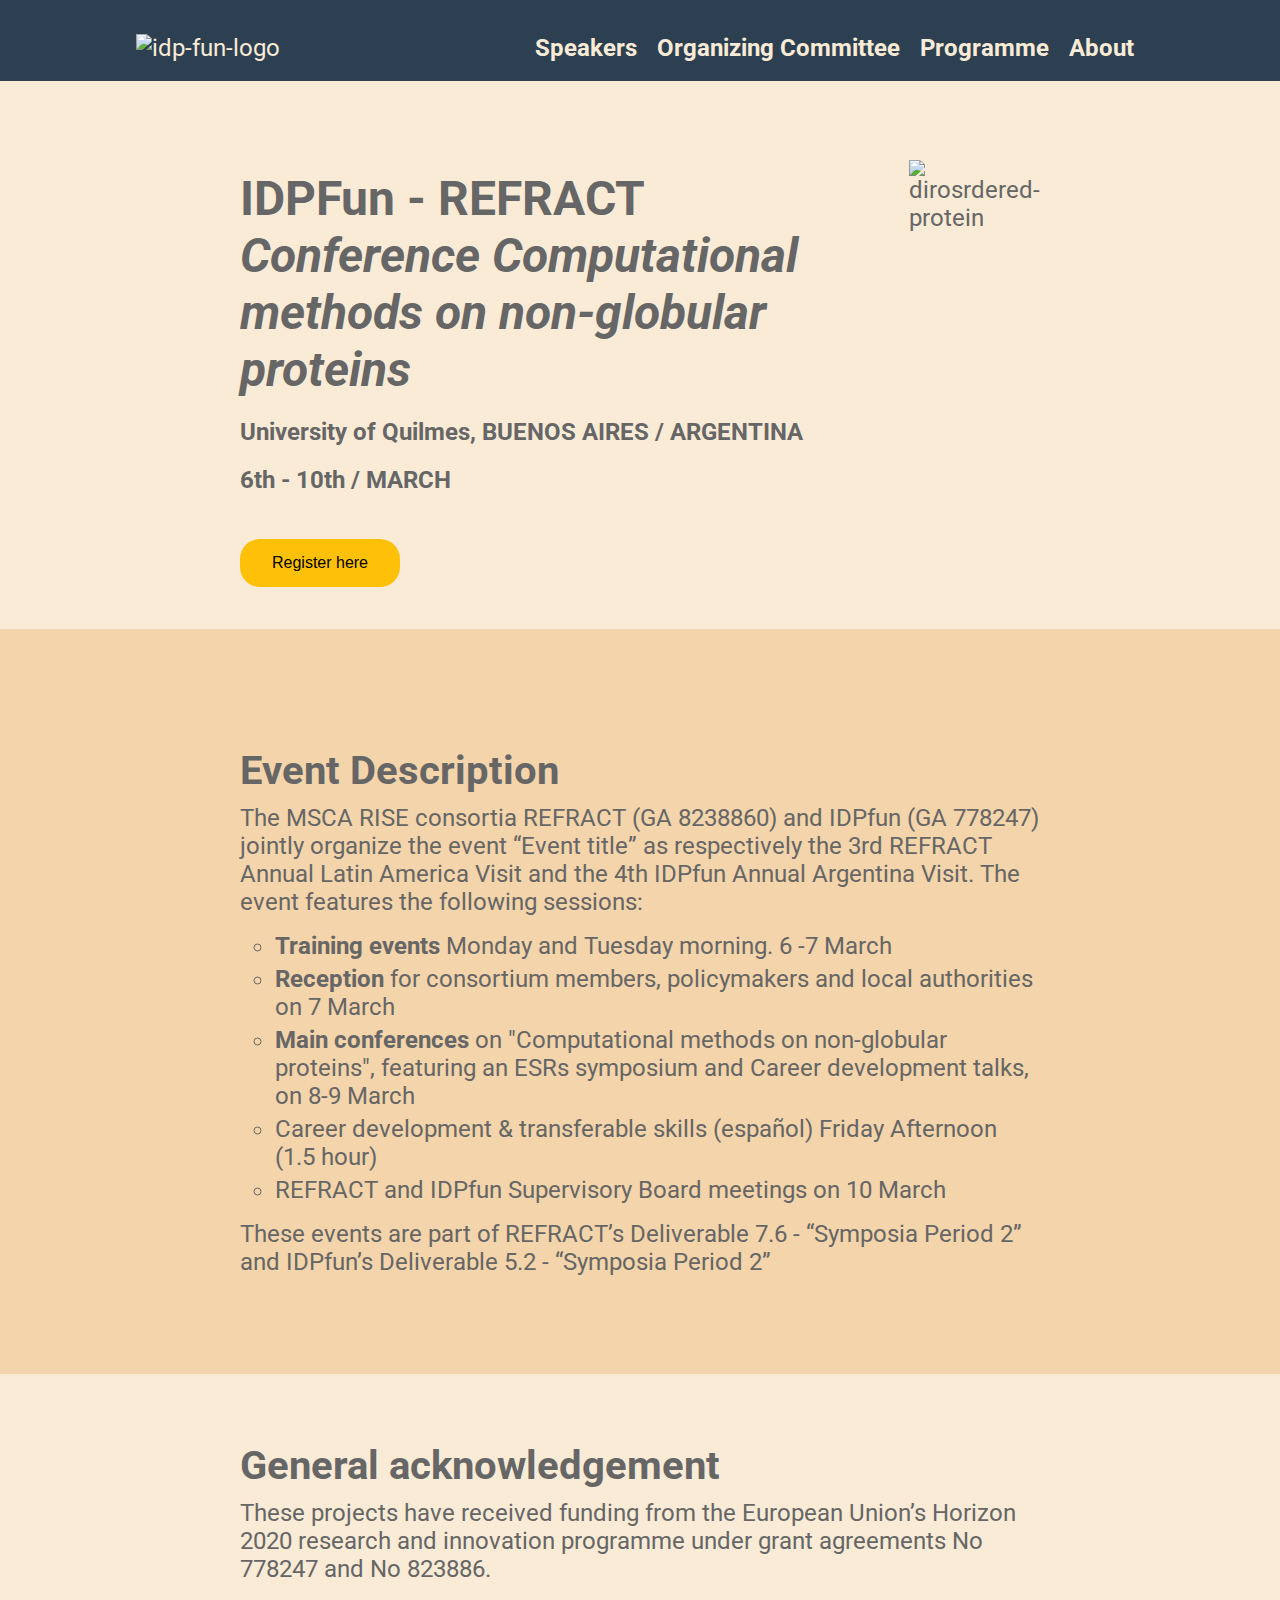
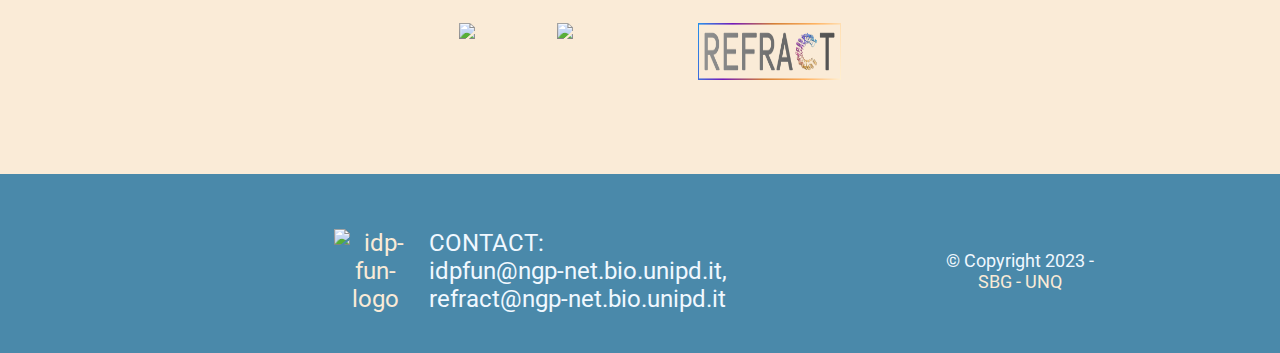
==== commit c1a86dad: "linking the sponsors" ====
--- a/index.html
+++ b/index.html
@@ -13,10 +13,9 @@
 <body>
 	<nav>
 		<div class="IDP-logo-div">
-			<a href="https://idpfun.eu/" target="_blank"><img src="./assets/img/jointly_logos_rectanglepng.png" alt="idp-fun-logo" class="IDP-logo"></a>
+			<a href="index.html" target="_blank"><img src="./assets/img/jointly_logos_rectanglepng.png" alt="idp-fun-logo" class="IDP-logo"></a>
 		</div>
 		<ul>
-			<li><a href="#">Conference</a></li>
 			<li><a href="committes.html">Speakers</a></li>
 			<li><a href="committes.html">Organizing Committee</a></li>
 			<li><a href="programm.html">Programme</a></li>
@@ -60,10 +59,9 @@
 				<h2>General acknowledgement</h2>
 				<p>These projects have received funding from the European Union’s Horizon 2020 research and innovation programme under grant agreements No 778247 and No 823886.</p>
 				<div class="sponsors">
-					<img src="./assets/img/EU_logo.png" alt="UE">
-					<img src="./assets/img/IDPfun_darkblue.png" alt="idp-fun">
-						<img src="./assets/img/REFRACT.png" alt="refract" class="refract-logo">
-	
+					<a href="https://european-union.europa.eu" target="_blank"><img src="./assets/img/EU_logo.png" alt="UE"></a>
+					<a href="https://idpfun.eu/" target="_blank"><img src="./assets/img/IDPfun_darkblue.png" alt="idp-fun"></a>
+					<a href="https://refract-rise.eu/" target="_blank"><img src="./assets/img/REFRACT.png" alt="refract" class="refract-logo"></a>
 				</div>
 			</div>
 	
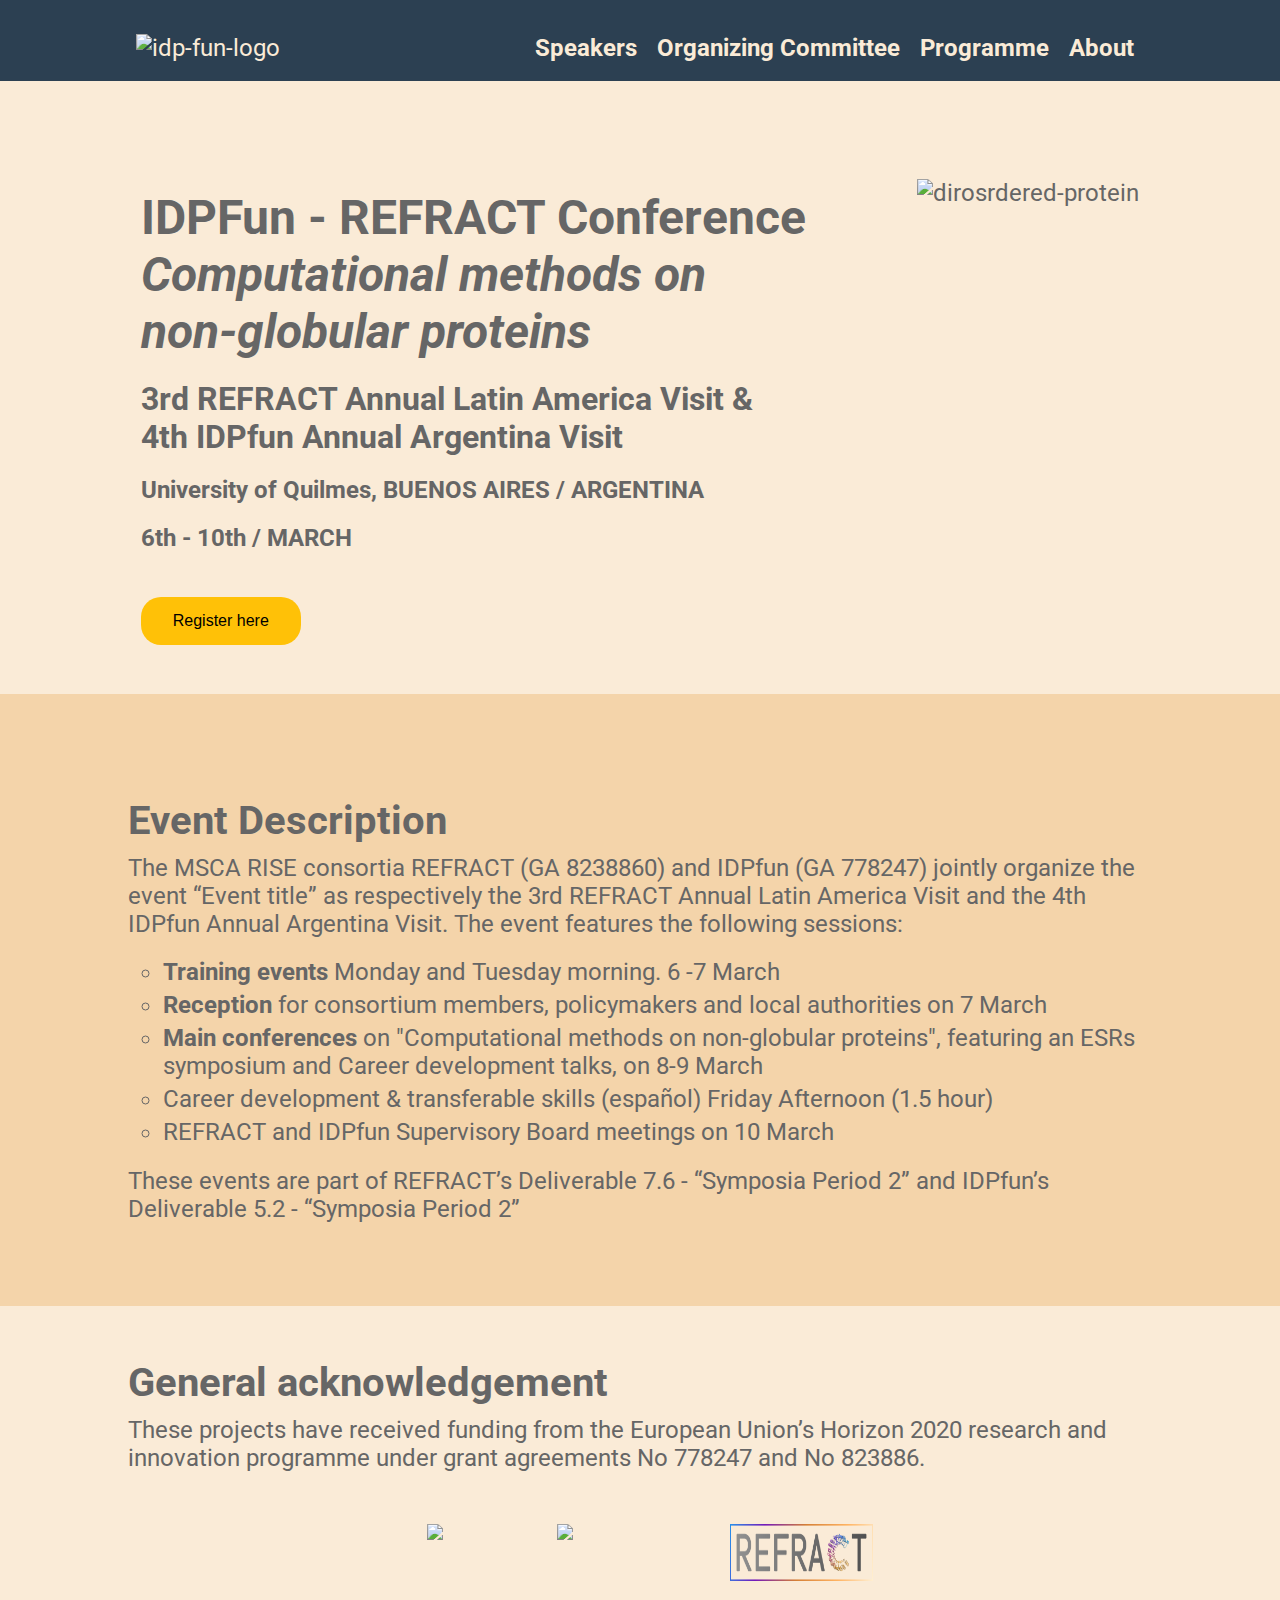
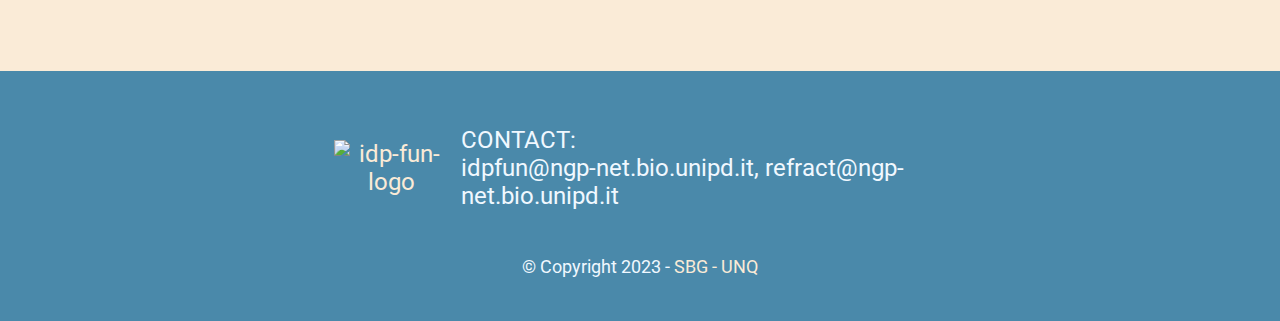
==== commit 815997ad: "layouts media queries" ====
--- a/index.html
+++ b/index.html
@@ -8,12 +8,13 @@
 	<script src="https://code.jquery.com/jquery-3.5.1.min.js" integrity="sha256-9/aliU8dGd2tb6OSsuzixeV4y/faTqgFtohetphbbj0=" crossorigin="anonymous"></script>
 	<link href="https://fonts.googleapis.com/css2?family=Roboto:wght@100&display=swap" rel="stylesheet">
 	<link href="./assets/styles/main.css" rel="stylesheet">
+	<link href="./assets/styles/responsive.css" rel="stylesheet">
 	<title>IDP Fun Conference - 2023</title>
 </head>
 <body>
 	<nav>
 		<div class="IDP-logo-div">
-			<a href="index.html" target="_blank"><img src="./assets/img/jointly_logos_rectanglepng.png" alt="idp-fun-logo" class="IDP-logo"></a>
+			<a href="index.html"><img src="./assets/img/jointly_logos_rectanglepng.png" alt="idp-fun-logo" class="IDP-logo"></a>
 		</div>
 		<ul>
 			<li><a href="committes.html">Speakers</a></li>
@@ -25,7 +26,8 @@
 	<main>
 		<section class="general-section" id="general-section">
 			<div>
-				<h1>IDPFun - REFRACT <br><span class="italics-text">Conference Computational methods on non-globular proteins</span></h1>
+				<h1>IDPFun - REFRACT Conference <br><span class="italics-text">Computational methods on <br> non-globular proteins</span></h1>
+				<h3>3rd REFRACT Annual Latin America Visit & <br> 4th IDPfun Annual Argentina Visit</h3>
 				<h4> University of Quilmes, BUENOS AIRES / ARGENTINA</h4>
 				<h5>6th - 10th / MARCH</h5>
 				<a href="https://docs.google.com/forms/d/e/1FAIpQLScUnMU989IEbIdfCRxgB1_0RwYtHntjEfzKDb6H014XdNLUmQ/viewform?usp=sf_link" target="_blank"><button> Register here</button></a>
--- a/assets/styles/main.css
+++ b/assets/styles/main.css
@@ -12,18 +12,18 @@
 
 body {
     position: absolute;
+    margin: 0;
+    overflow-x: hidden;
     color: #666666;
     font-family: 'Roboto', sans-serif;
     font-weight: normal;
     font-size: 1.5em;
-    margin: 0;
-    overflow-x: hidden;
     background-color: antiquewhite;
     z-index: 5;
 }
 
 section{
-    padding: 2rem 15rem;
+    padding: 1% 10%;
 }
 
 h1 {
@@ -81,14 +81,15 @@
 }
 
 nav img {
-    width: 350px;
-    height: 64px;
+    width: 14em;
+    height: 3em;
 }
 
 nav ul {
     display: flex;
     flex-direction: row;
     justify-content: space-between;
+    flex-wrap: wrap;
 }
 
 nav li {
@@ -105,8 +106,7 @@
     display: flex;
     flex-direction: row;
     justify-content: space-between;
-    margin-top: 8rem;
-    flex: 2 1;
+    margin: 13% 1% 2% 1%;
 }
 
 .general-section div {
@@ -241,10 +241,11 @@
 
 footer {
     display: flex;
-    flex-direction: row;
+    flex-direction: column;
     background-color: #4a89aa;
+    padding: 2.1rem 10.9rem 1.2rem 10.9rem;
+    width: 100%;
     color: aliceblue;
-    padding: 2.1rem 10.9rem 1.2rem 10.9rem;
     text-align: center;
     align-items: center;
     justify-content: space-between;
@@ -260,8 +261,8 @@
 
 
 footer img {
-    width: 320px;
-    height: 55px;
+    width: 13em;
+    height: 3em;
 }
 
 .footer-contact-div{
@@ -293,11 +294,15 @@
     font-size: 18px;
 }
 
+.footer-committes{
+    width: 132%;
+}
 
 /*Program*/
 
 .program-section{
     margin-top: 9%;
+    margin-bottom: 8%;
     text-align: center;
     display: flex;
     align-items: center;
@@ -443,4 +448,5 @@
 .committes {
     padding-top: 2%;
     margin-top: 5%;
-}+    background: antiquewhite;
+}
--- a/assets/styles/responsive.css
+++ b/assets/styles/responsive.css
@@ -0,0 +1,198 @@
+@media screen  and (max-width: 500px) {
+    body {
+        font-size: 1em;
+    }
+
+    h1 {
+        font-size: 1.4em;
+    }
+
+    h2, h3 {
+        font-size: 1.3em;
+    }
+
+    h4, h5 {
+        font-size: 1.1 em;
+    }
+
+    nav img {
+        width: 8em;
+        height: 2em;
+    }
+
+    .general-section {
+        margin: 9em 2% 2% 1%;
+    }
+
+    .general-section figure img {
+        display: none;
+    }
+
+    .program-section {
+        margin-top: 43%;
+        margin-bottom: 8%;
+    }
+
+    .sponsor {
+        padding: 5% 4%;
+    }
+
+    .sponsors img {
+        width: 7em;
+        margin-left: 1em;
+        margin-top: 17px;
+    }
+
+    .gmap_canvas {
+        height: 37em;
+        width: 18em;
+    }
+
+    footer {
+        padding: 1.1rem 0.9rem 2.2rem 2.9rem;
+        flex-direction: column;
+        justify-content: center;
+        text-align: center;
+    }
+
+
+    .footer > * {
+        margin: 0;
+    }
+
+    .footer-main-div {
+        padding: 0 6rem;
+    }
+
+    .footer-committes{
+        width: 120%;
+    }
+
+    .site-credits {
+        font-size: 14px;
+    }
+} 
+
+@media  screen and (min-width: 501px) and (max-width: 850px){
+
+    nav img {
+        width: 8em;
+        height: 2em;
+    }
+
+    .general-section {
+        margin: 24% 3% 2% 1%;
+    }
+
+    .general-section {
+        margin: 9em 2% 2% 1%;
+    }
+
+    .general-section figure img {
+        display: none;
+    }
+
+    .program-section {
+        margin-top: 30%;
+        margin-bottom: 8%;
+    }
+
+    .sponsor {
+        padding: 5% 4%;
+    }
+
+    .gmap_canvas {
+        height: 34em;
+        width: 23em;
+      }
+      
+
+    footer {
+        padding: 1.1rem 0.9rem 2.2rem 2.9rem;
+        justify-content: center;
+        text-align: center;
+    }
+
+    footer img {
+        display: none;
+    }
+
+    .footer > * {
+        margin: 0;
+    }
+
+    .footer-main-div {
+        padding: 0 6rem;
+    }
+
+    .site-credits {
+        font-size: 14px;
+    }
+
+    .footer-committes{
+        width: 100%;
+    }
+}
+
+@media  screen and (min-width: 800px) and (max-width: 1027px){
+
+    .general-section {
+        margin: 24% 3% 2% 1%;
+    }
+
+
+    .general-section figure img {
+        display: none;
+    }
+
+    .program-section {
+        margin-top: 24%;
+        margin-bottom: 8%;
+    }
+
+    footer {
+        padding: 2.1rem 0.9rem 1.2rem 0rem;
+        flex-direction: column;
+        justify-content: center;
+        text-align: center;
+    }
+
+    .footer-committes {
+        width: 104%;
+    }
+
+    footer img {
+        display: none;
+    }
+}
+
+
+
+@media  screen and (min-width: 1027px) and (max-width: 1200px){
+
+    .general-section {
+        margin: 15% 3% 2% 1%;
+    }
+
+    .general-section figure img {
+        width: 26rem;
+        margin-left: 6rem;
+    }
+
+
+    .program-section {
+        margin-top: 18%;
+        margin-bottom: 8%;
+    }
+
+    footer {
+        padding: 2.1rem 0.9rem 1.2rem 2.9rem;
+        flex-direction: column;
+        justify-content: center;
+        text-align: center;
+    }
+
+    .footer-committes{
+        width: 108%;
+    }
+}
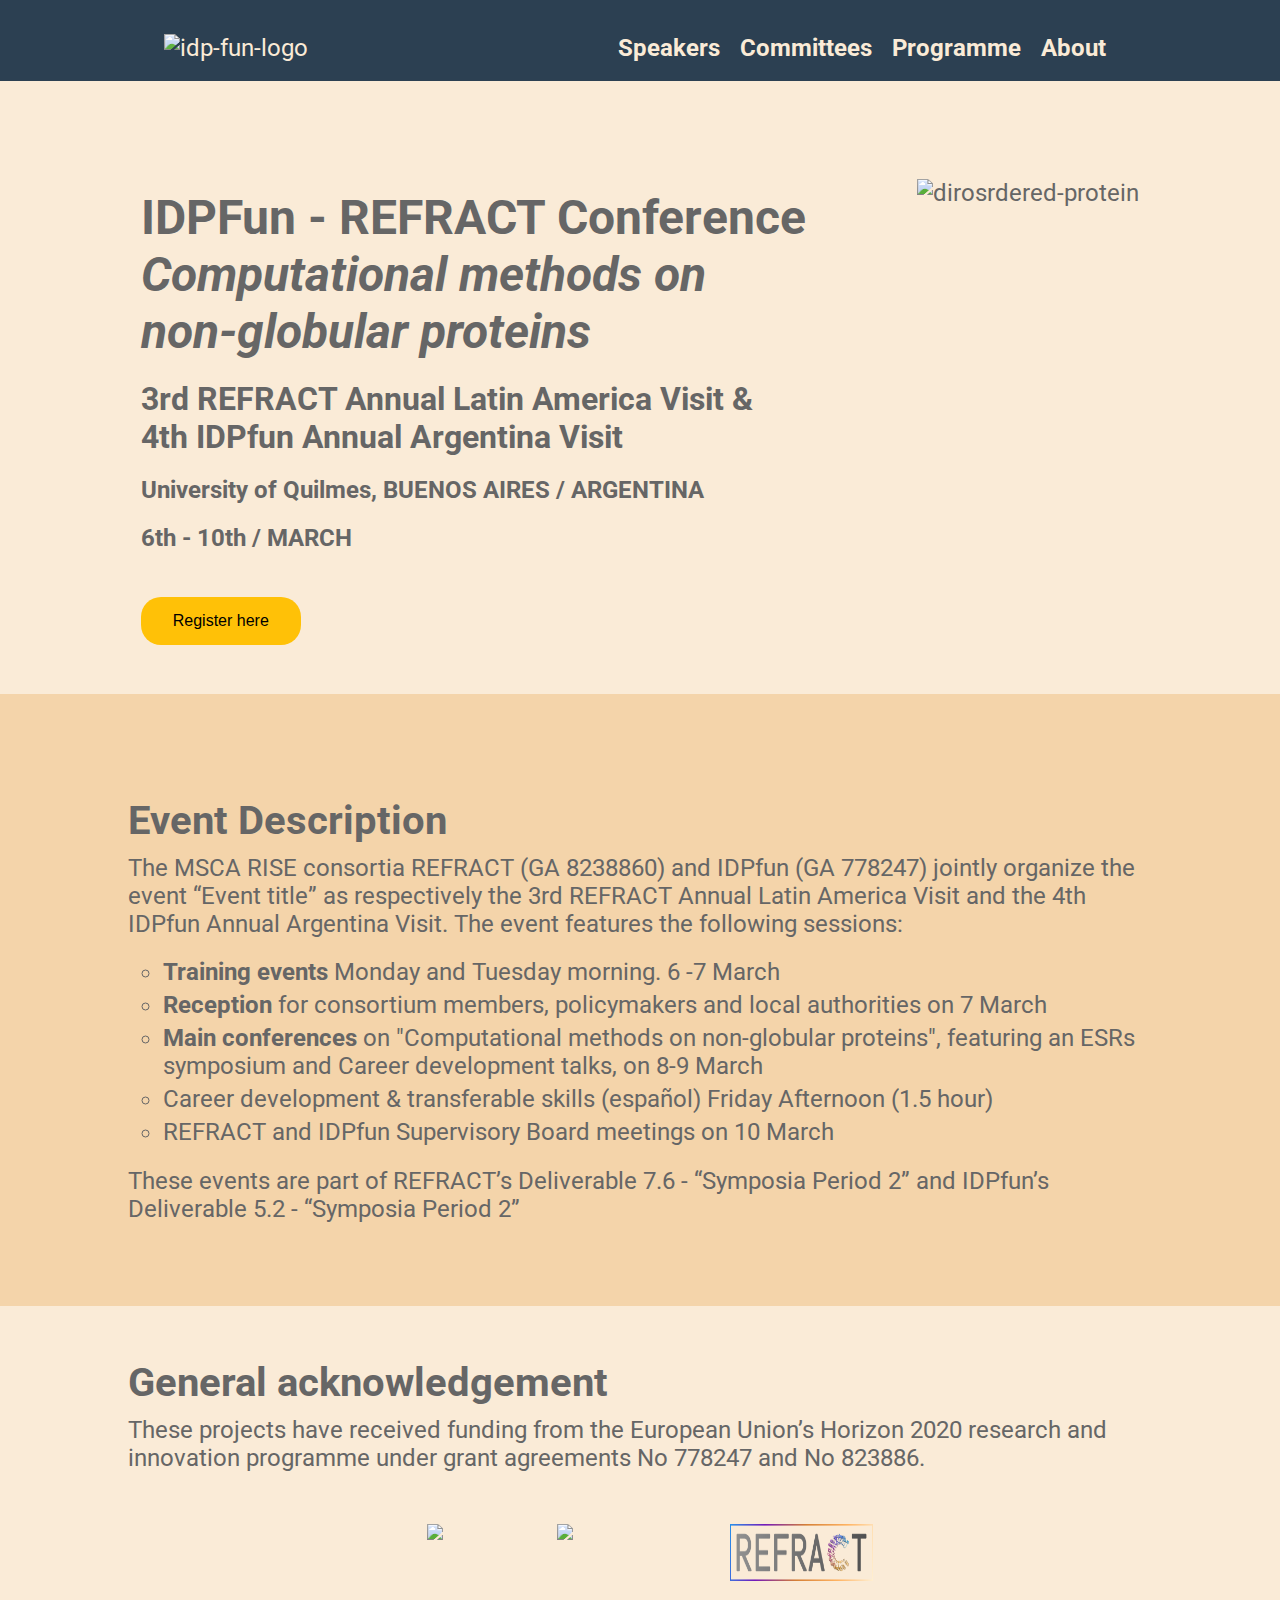
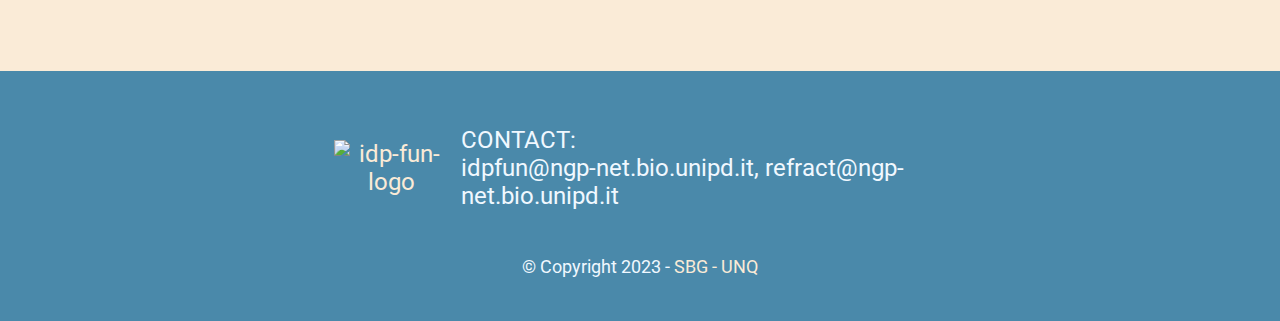
==== commit b956bd9e: "queries layouts" ====
--- a/index.html
+++ b/index.html
@@ -18,7 +18,7 @@
 		</div>
 		<ul>
 			<li><a href="committes.html">Speakers</a></li>
-			<li><a href="committes.html">Organizing Committee</a></li>
+			<li><a href="committes.html">Committees</a></li>
 			<li><a href="programm.html">Programme</a></li>
 			<li><a href="#about-section">About</a></li>
 		</ul>
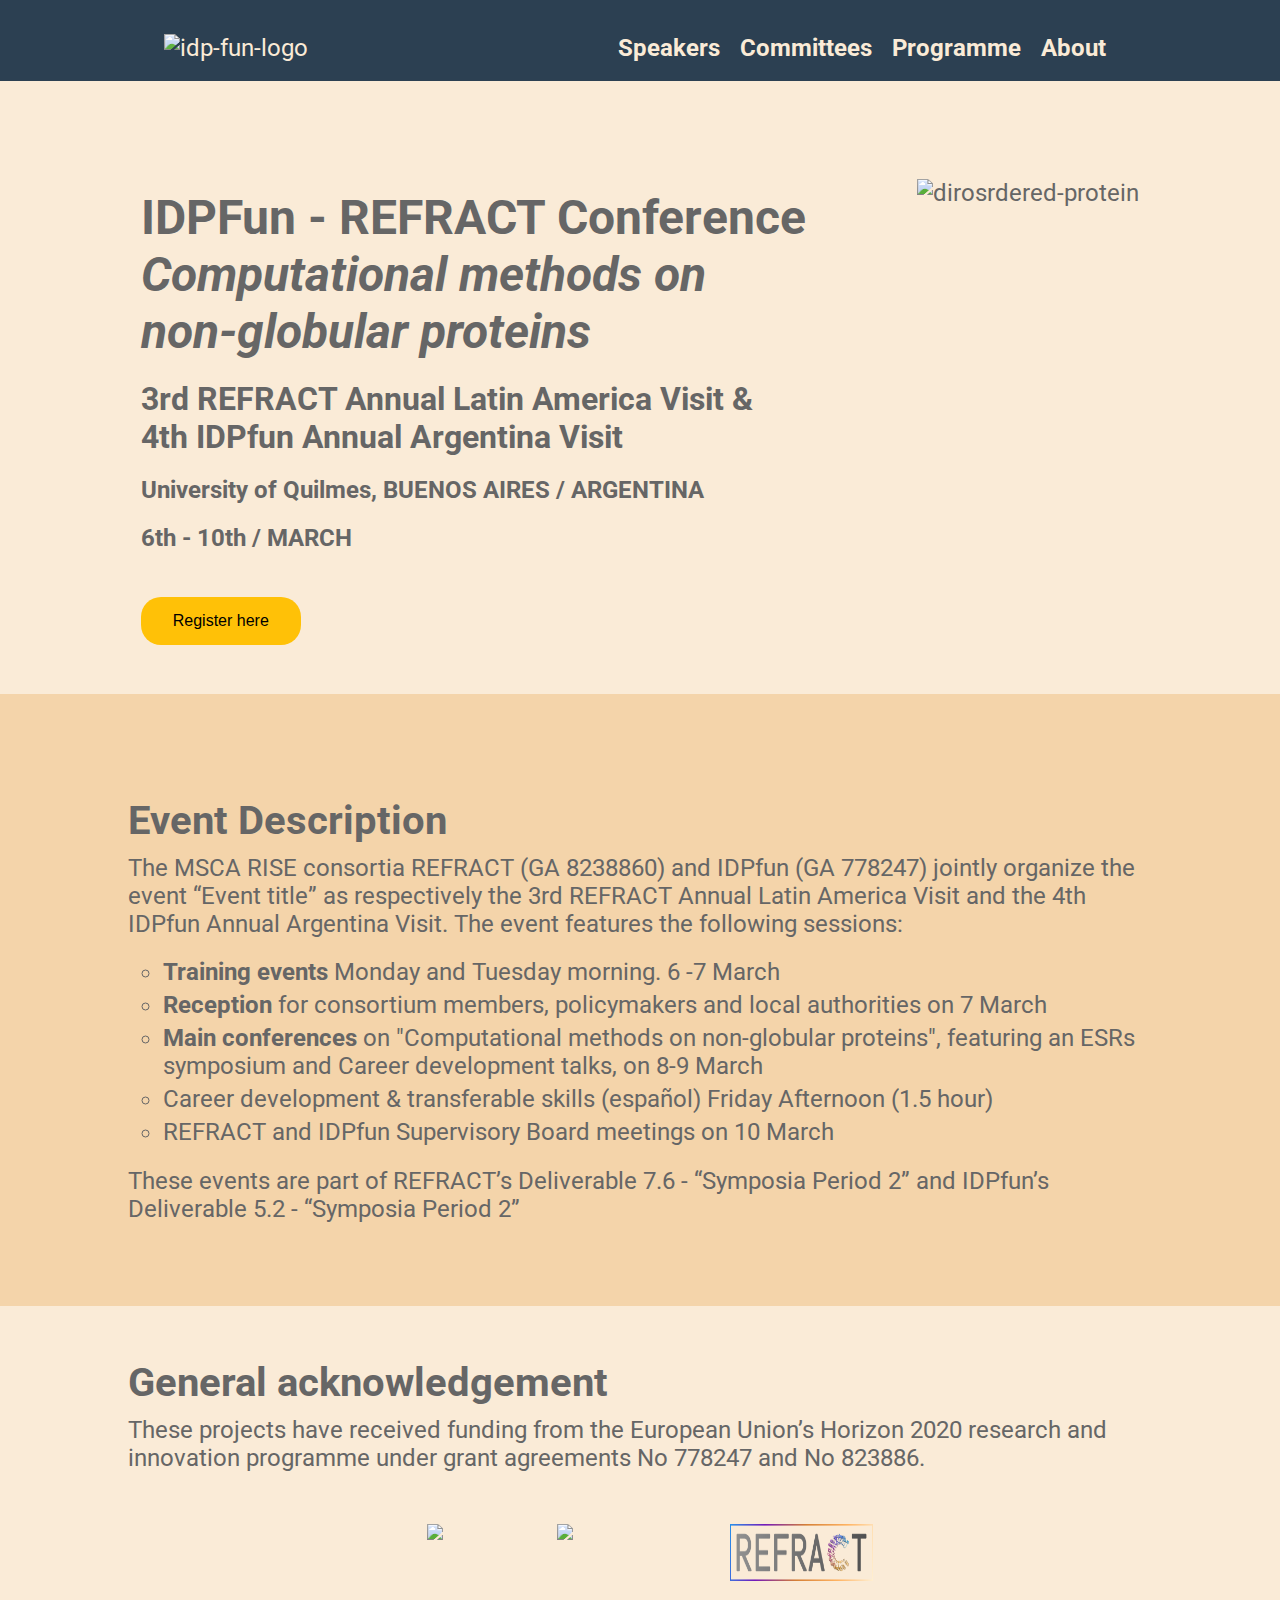
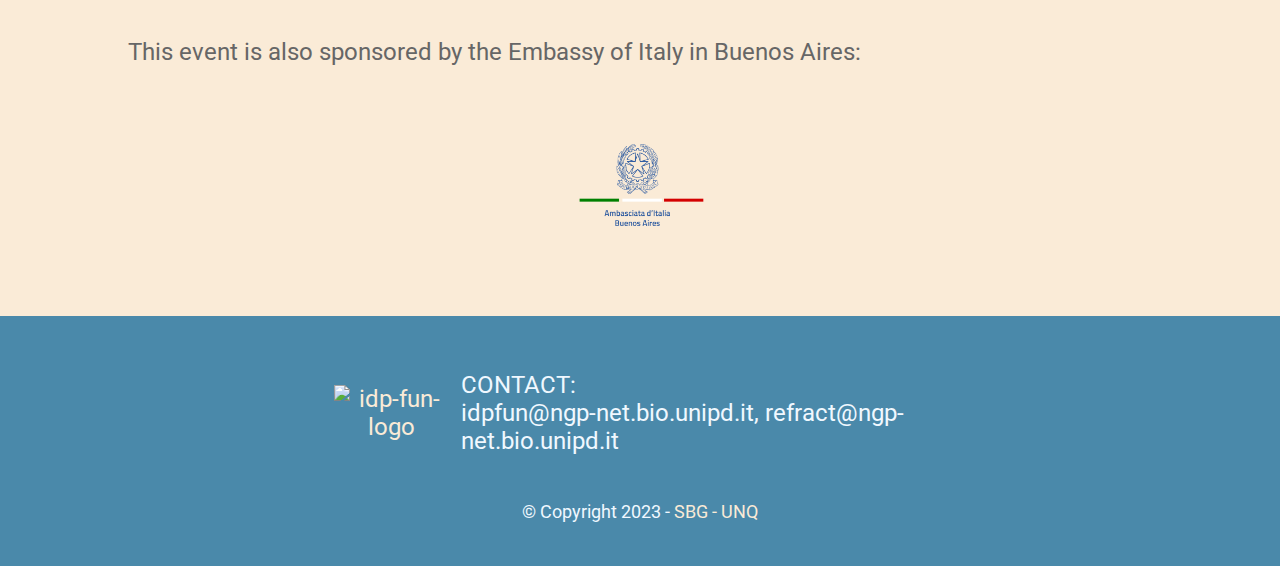
==== commit 9f06bc2e: "embassy logo" ====
--- a/index.html
+++ b/index.html
@@ -65,6 +65,10 @@
 					<a href="https://idpfun.eu/" target="_blank"><img src="./assets/img/IDPfun_darkblue.png" alt="idp-fun"></a>
 					<a href="https://refract-rise.eu/" target="_blank"><img src="./assets/img/REFRACT.png" alt="refract" class="refract-logo"></a>
 				</div>
+				<p>This event is also sponsored by the Embassy of Italy in Buenos Aires:</p>
+				<div class="sponsors">
+					<a href="https://www.cancilleria.gob.ar/es/representaciones-extranjeras/embajada/33" target="_blank"><img src="./assets/img/embajada_azul.png" alt="refract" class="embassy-logo"></a>
+				</div>
 			</div>
 	
 		</section>
--- a/assets/styles/main.css
+++ b/assets/styles/main.css
@@ -171,6 +171,13 @@
 .refract-logo {
     height: 57px;
 }
+
+.embassy-logo {
+    width: 143px;
+    height: 82px;
+    margin-top: 27px;
+}
+
 .sponsors{
     display: flex;
     flex-wrap: wrap;
@@ -417,6 +424,10 @@
     color: #4a89aa;
 }
 
+.break-text {
+    color: #906aac;
+}
+
 .prgram-butons {
     display: flex;
     flex-flow: row;
--- a/assets/styles/responsive.css
+++ b/assets/styles/responsive.css
@@ -1,4 +1,4 @@
-@media screen  and (max-width: 500px) {
+@media screen  and (max-width: 230px) {
     body {
         font-size: 1em;
     }
@@ -43,9 +43,18 @@
         margin-top: 17px;
     }
 
+    .mapouter {
+        height: 40em !important;
+        width: 35em  !important;
+    }
+
     .gmap_canvas {
-        height: 37em;
-        width: 18em;
+        height: 37em !important;
+        width: 18em !important;
+    }
+
+    article a {
+        display: none;
     }
 
     footer {
@@ -65,15 +74,35 @@
     }
 
     .footer-committes{
-        width: 120%;
+        width: 105%;
     }
 
     .site-credits {
         font-size: 14px;
     }
-} 
-
-@media  screen and (min-width: 501px) and (max-width: 850px){
+}
+
+
+@media screen and (min-width: 230px) and (max-width: 500px) {
+    body {
+        font-size: 1em;
+    }
+
+    h1 {
+        font-size: 1.4em;
+    }
+
+    h2, h3 {
+        font-size: 1.3em;
+    }
+
+    h4, h5 {
+        font-size: 1.1 em;
+    }
+
+    nav ul {
+        padding: 3% 8% !important;
+    }
 
     nav img {
         width: 8em;
@@ -81,19 +110,15 @@
     }
 
     .general-section {
-        margin: 24% 3% 2% 1%;
-    }
-
-    .general-section {
-        margin: 9em 2% 2% 1%;
-    }
-
-    .general-section figure img {
-        display: none;
-    }
-
-    .program-section {
-        margin-top: 30%;
+        margin: 11em 2% 2% 1%;
+    }
+
+    .general-section figure img {
+        display: none;
+    }
+
+    .program-section {
+        margin-top: 43%;
         margin-bottom: 8%;
     }
 
@@ -101,14 +126,37 @@
         padding: 5% 4%;
     }
 
+    .sponsors img {
+        width: 7em;
+        margin-left: 1em;
+        margin-top: 17px;
+    }
+
+    .committes {
+        padding-top: 11%;
+        margin-top: 5%;
+    }
+
+
+    article a {
+        color: #f4d4aa;
+    }
+
+    .mapouter {
+        position: relative;
+        text-align: right;
+        height: 37em !important;
+        width: 18em !important;
+    }
+
     .gmap_canvas {
-        height: 34em;
-        width: 23em;
-      }
-      
-
-    footer {
-        padding: 1.1rem 0.9rem 2.2rem 2.9rem;
+        height: 32em !important;
+        width: 20em !important;
+    }
+
+    footer {
+        padding: 2.1rem 1.9rem 1.2rem 1.9rem;
+        flex-direction: column;
         justify-content: center;
         text-align: center;
     }
@@ -122,6 +170,74 @@
     }
 
     .footer-main-div {
+        padding: 0 0rem;
+    }
+
+    .footer-committes{
+        width: 102%;
+    }
+
+    .site-credits {
+        font-size: 10px;
+    }
+} 
+
+@media  screen and (min-width: 501px) and (max-width: 850px){
+
+    nav img {
+        width: 8em;
+        height: 2em;
+    }
+
+    .general-section {
+        margin: 24% 3% 2% 1%;
+    }
+
+    .general-section {
+        margin: 9em 2% 2% 1%;
+    }
+
+    .general-section figure img {
+        display: none;
+    }
+
+    .program-section {
+        margin-top: 30%;
+        margin-bottom: 8%;
+    }
+
+    .sponsor {
+        padding: 5% 4%;
+    }
+
+    .mapouter {
+        position: relative;
+        text-align: right;
+        height: 23em;
+        width: 19em;
+    }
+
+    .gmap_canvas {
+        height: 19em !important;
+        width: 26em !important;
+    }
+      
+
+    footer {
+        padding: 1.1rem 0.9rem 2.2rem 2.9rem;
+        justify-content: center;
+        text-align: center;
+    }
+
+    footer img {
+        display: none;
+    }
+
+    .footer > * {
+        margin: 0;
+    }
+
+    .footer-main-div {
         padding: 0 6rem;
     }
 
@@ -130,7 +246,7 @@
     }
 
     .footer-committes{
-        width: 100%;
+        width: 109%;
     }
 }
 
